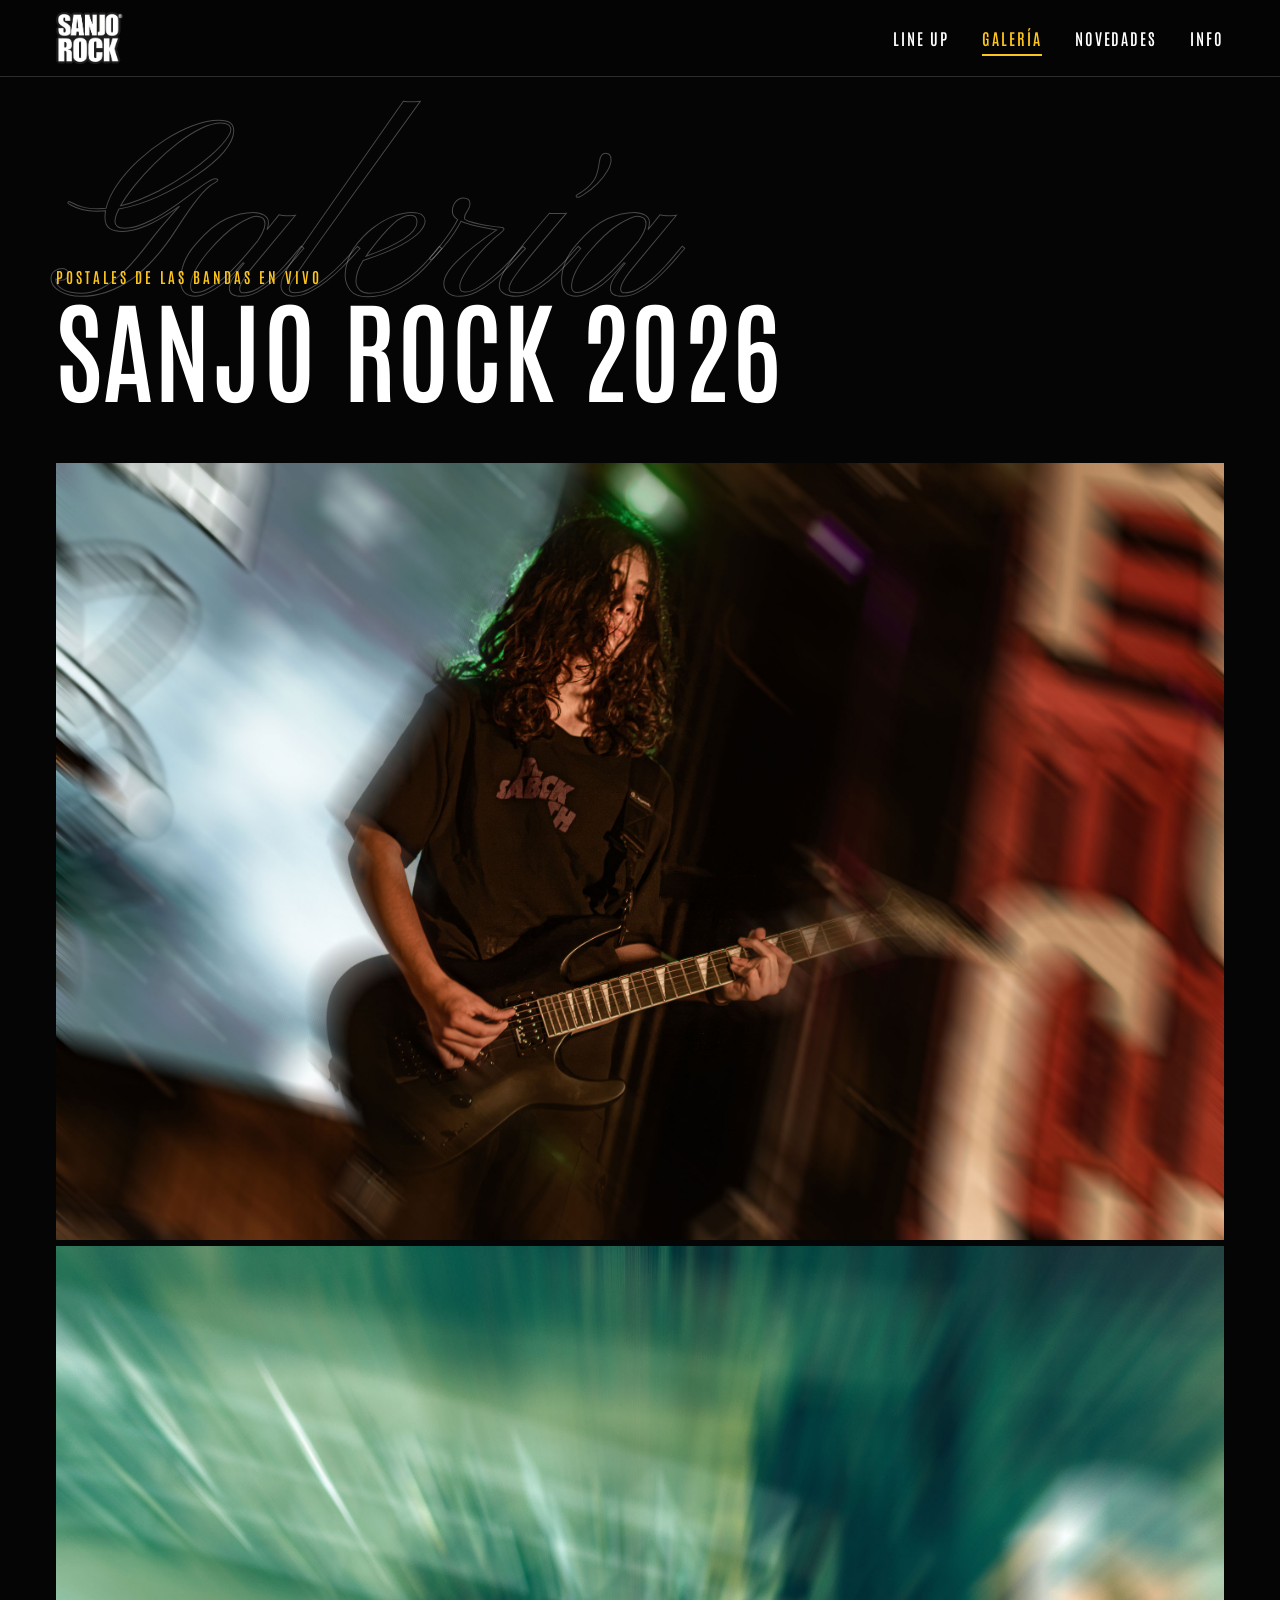
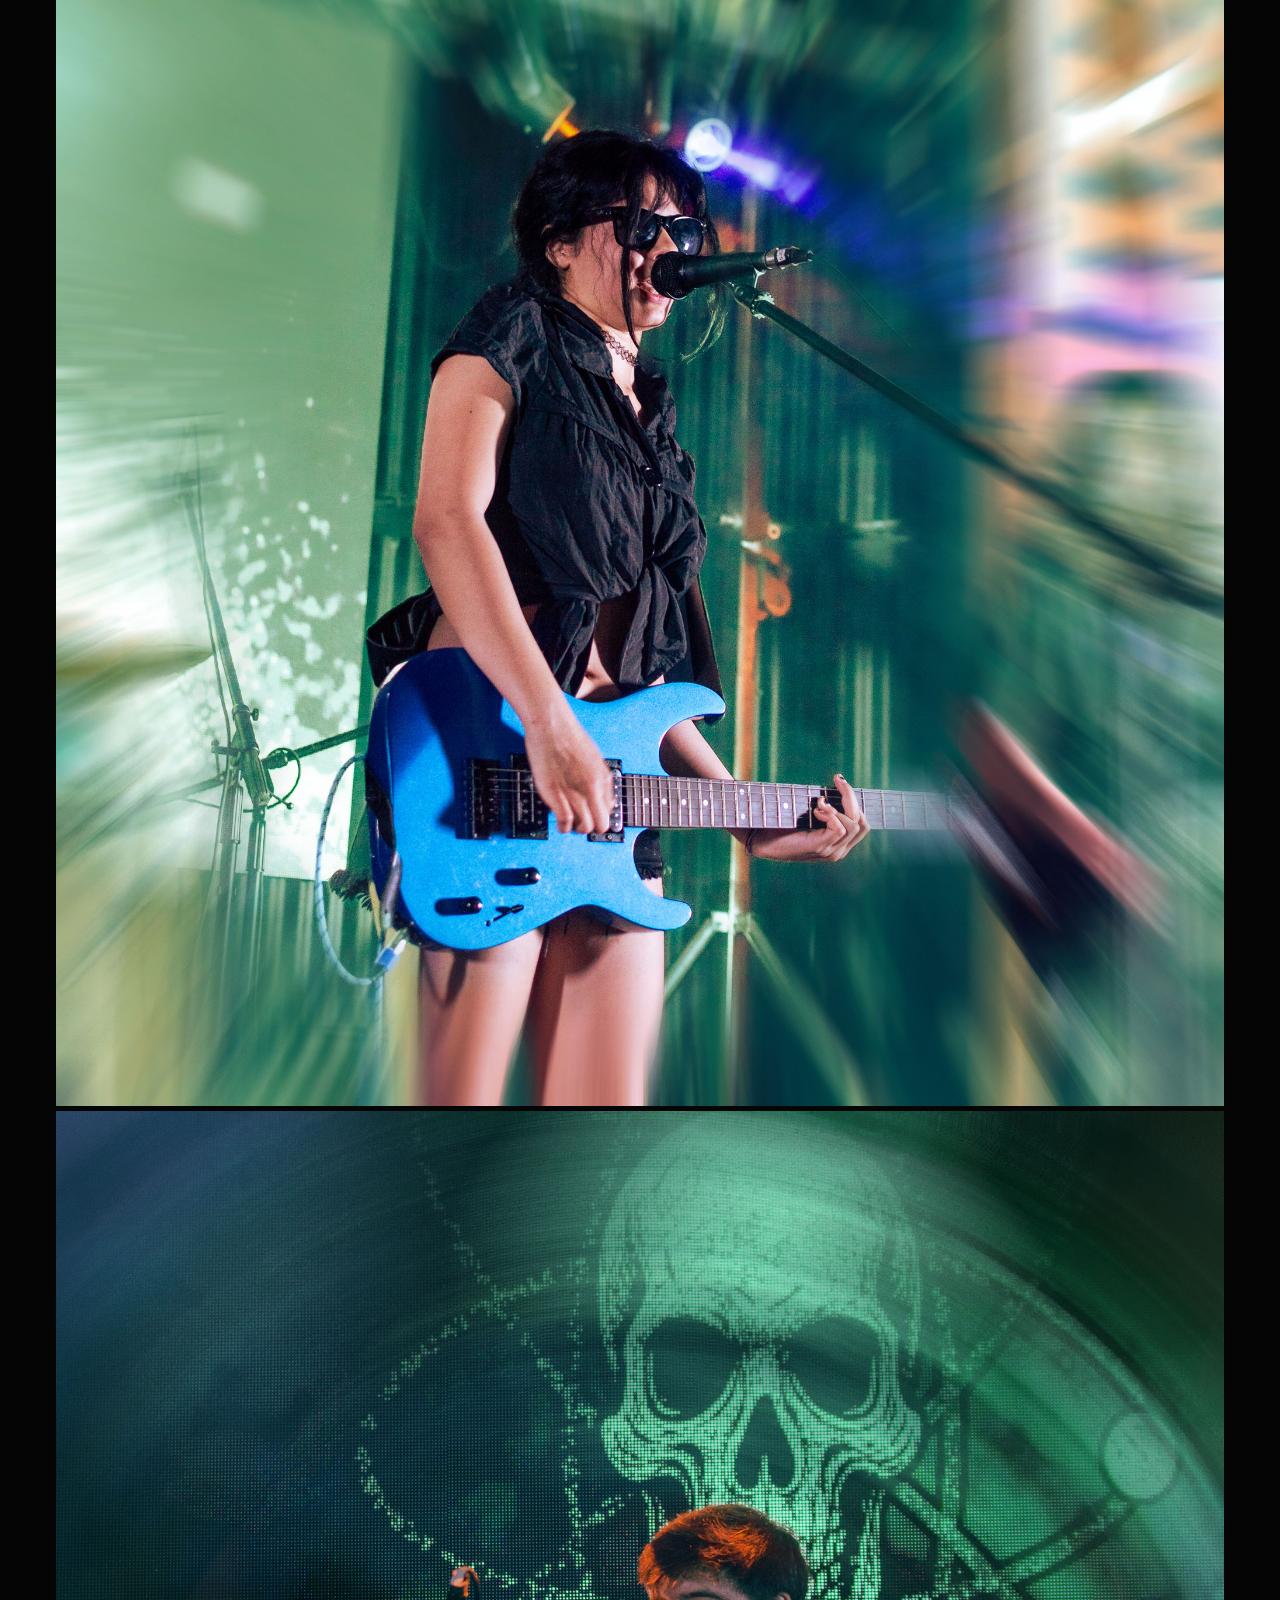
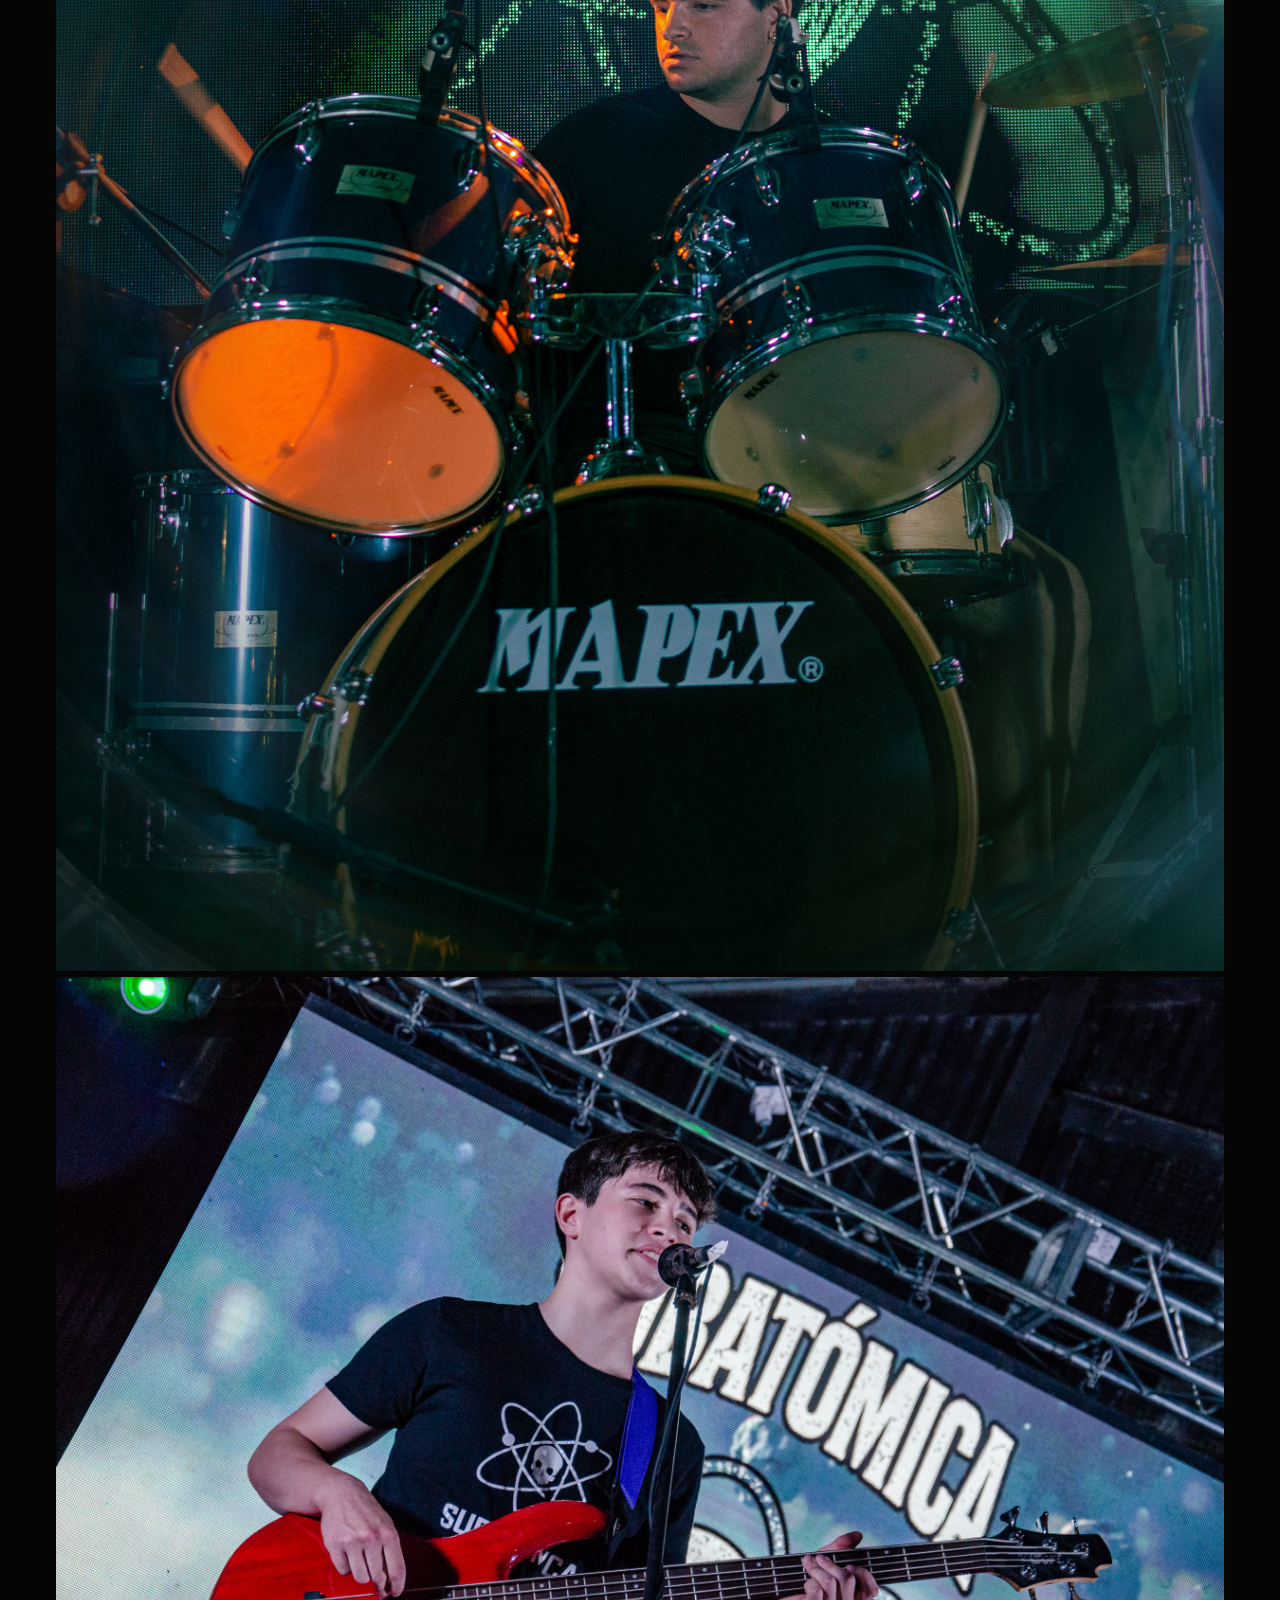
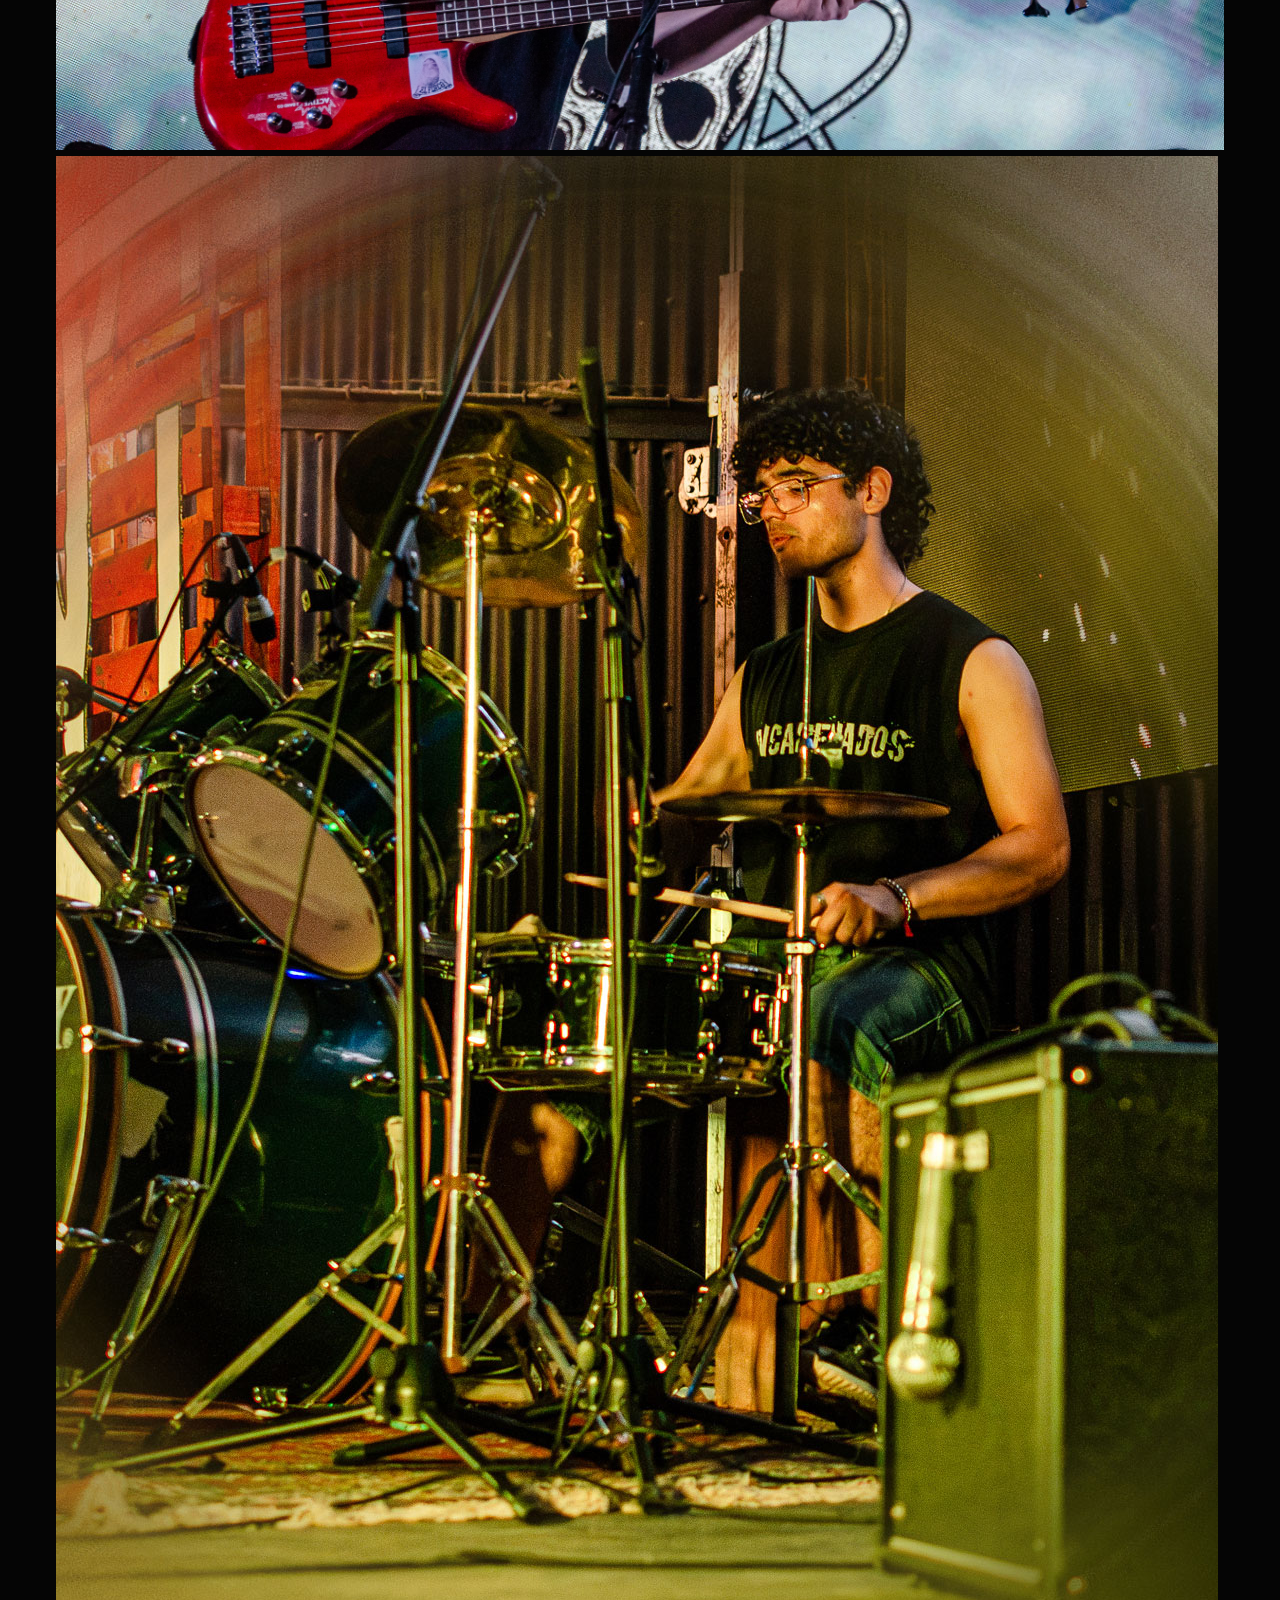
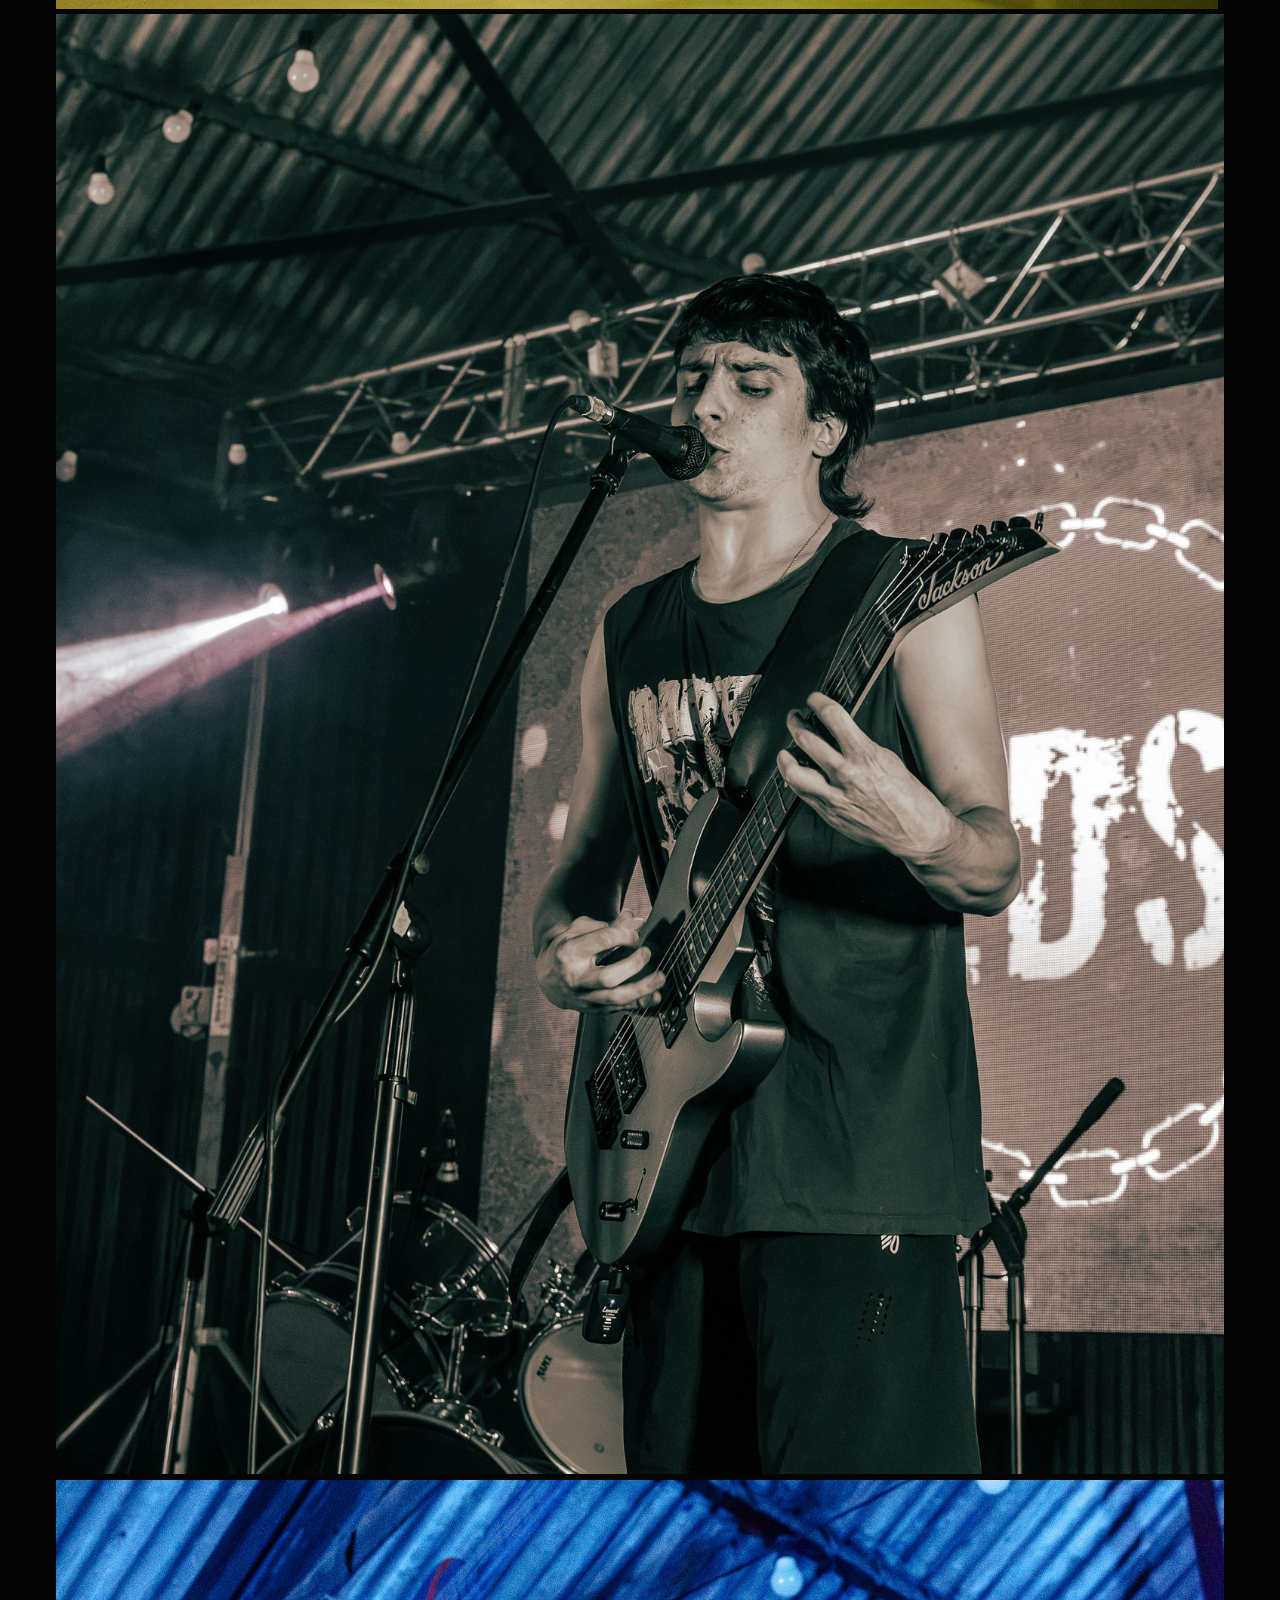
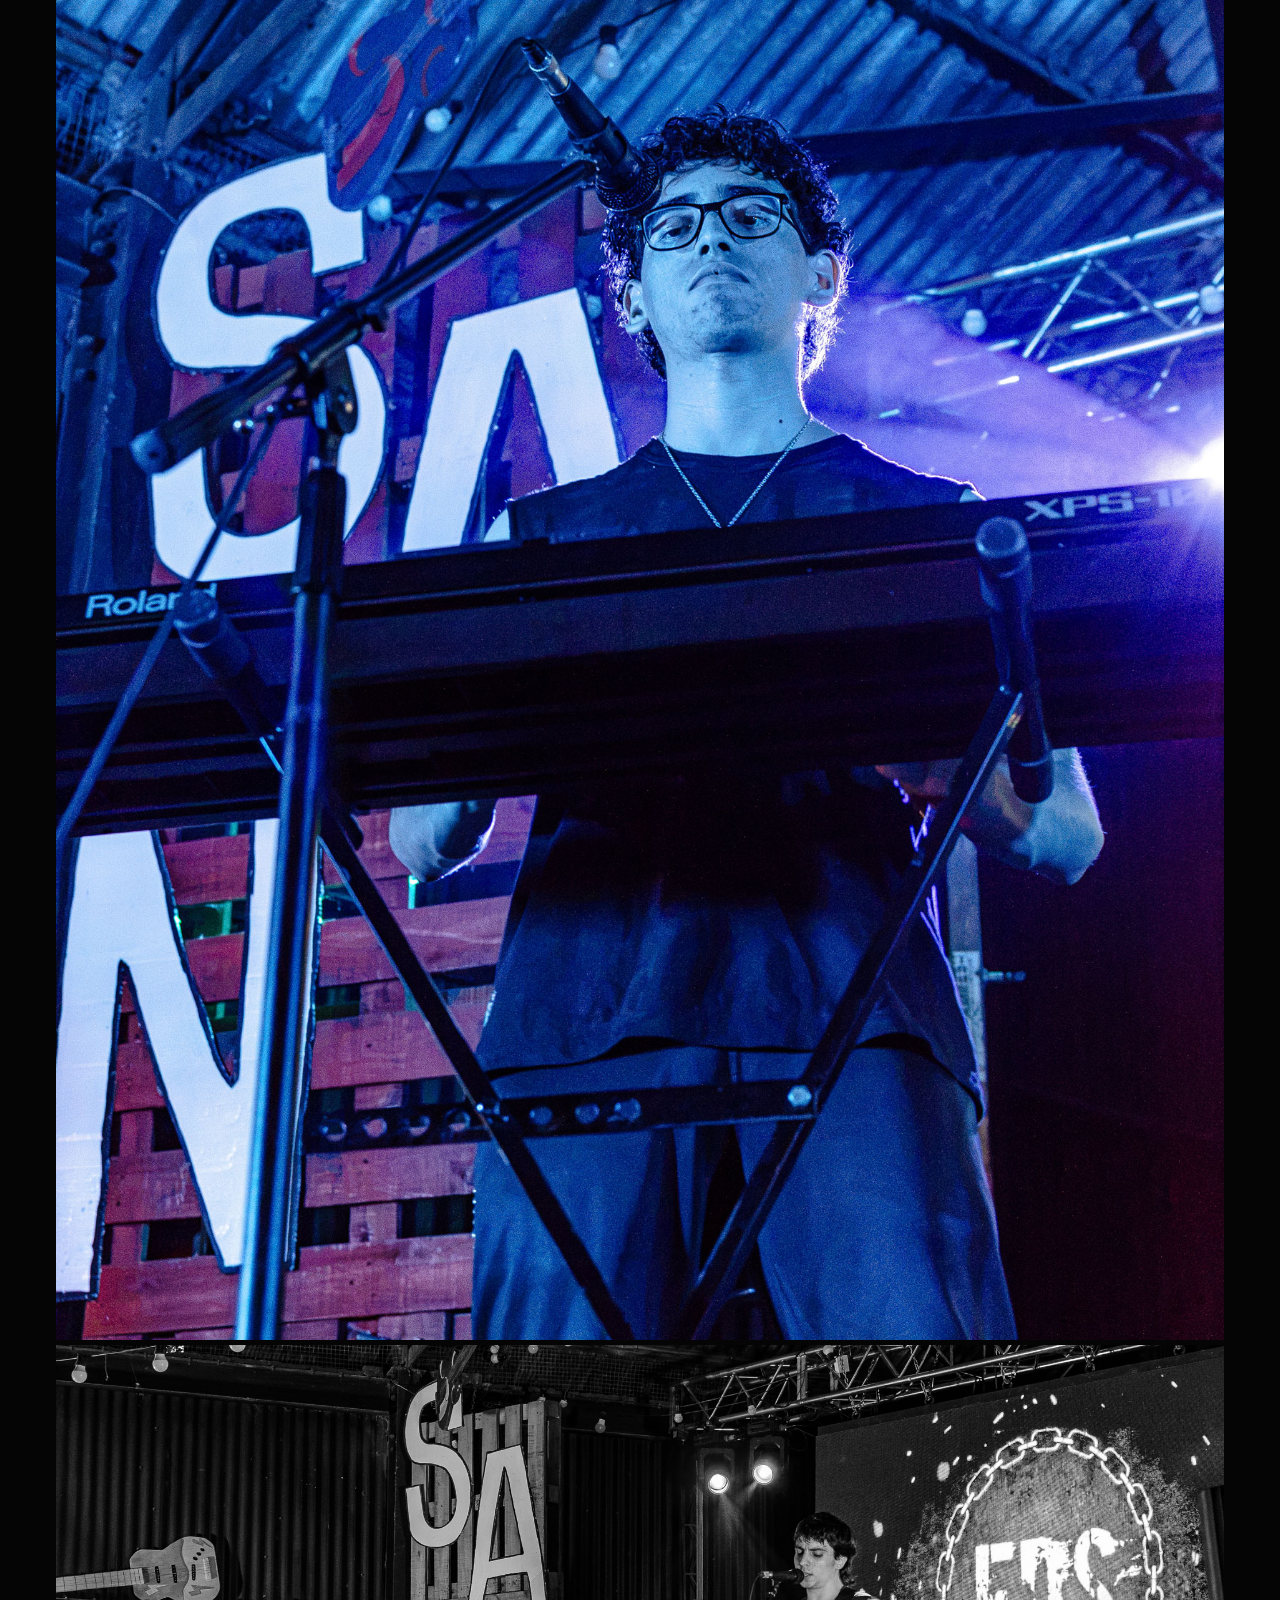
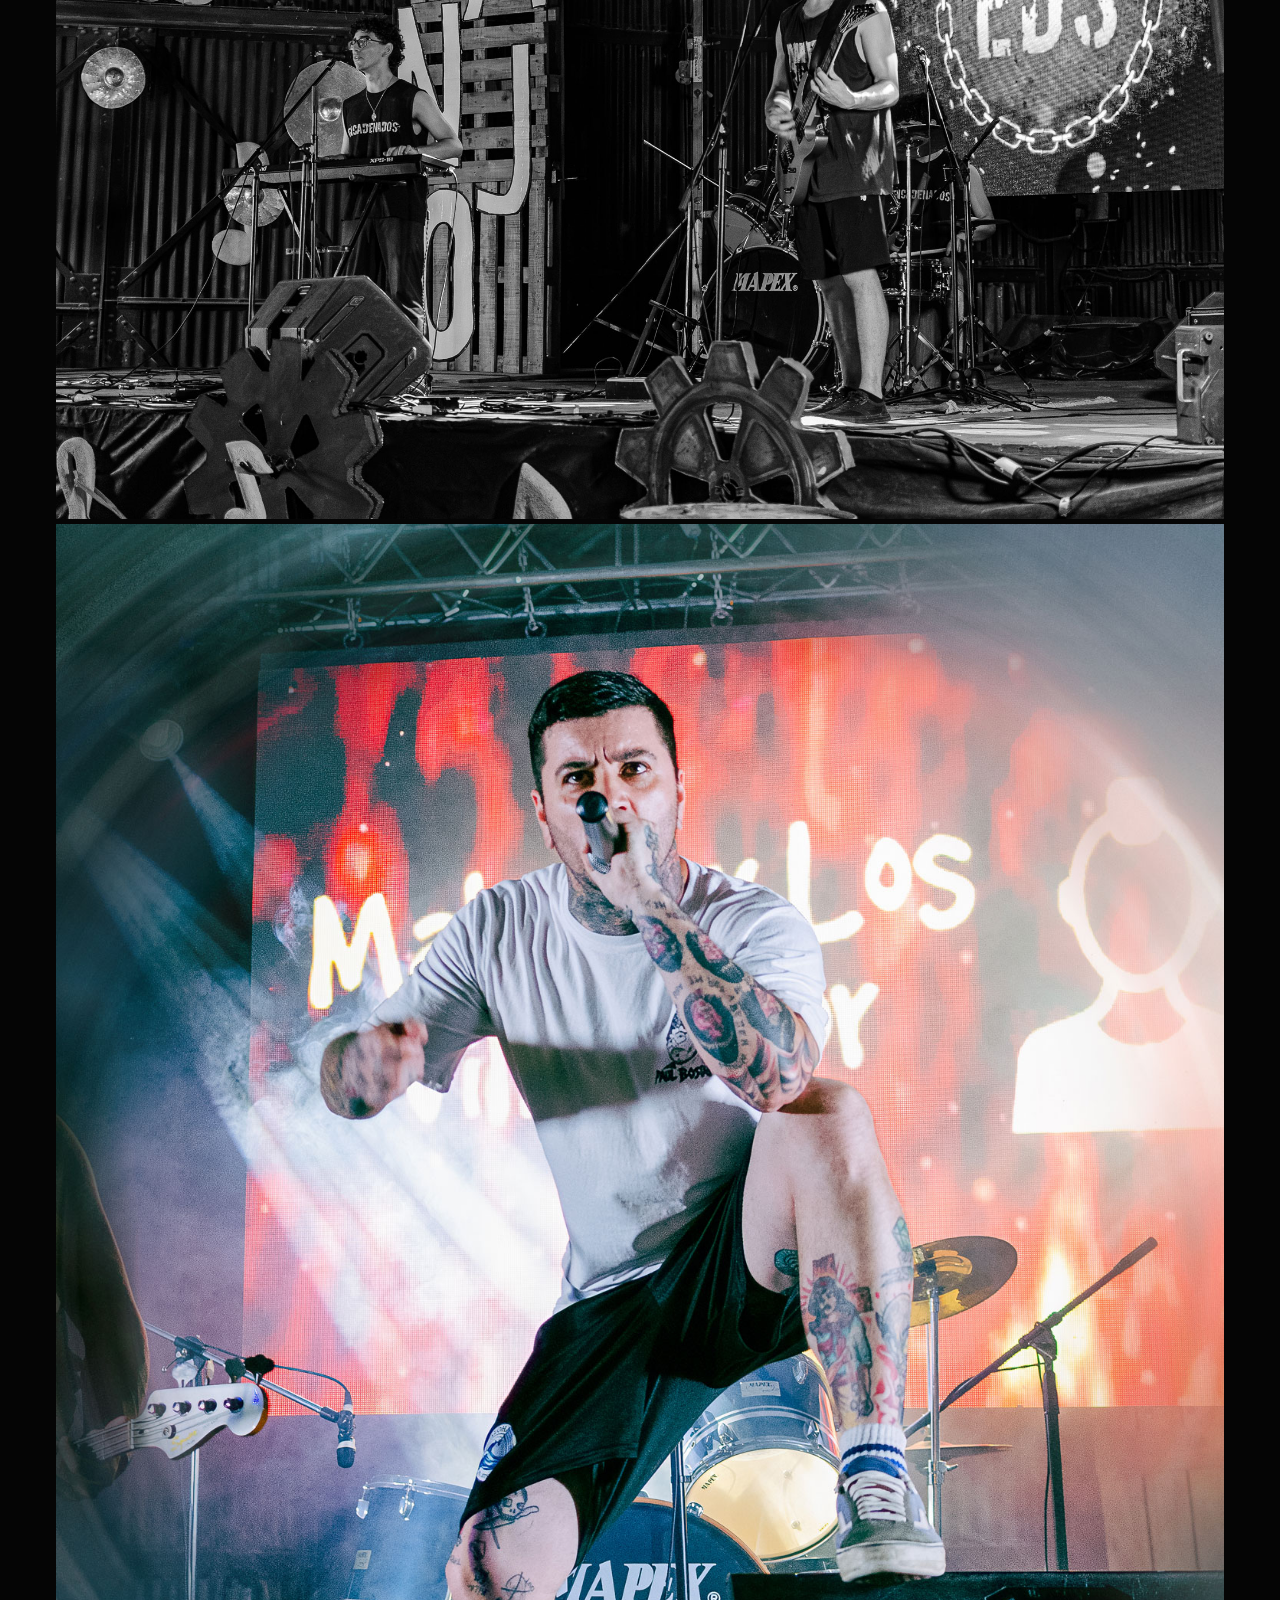
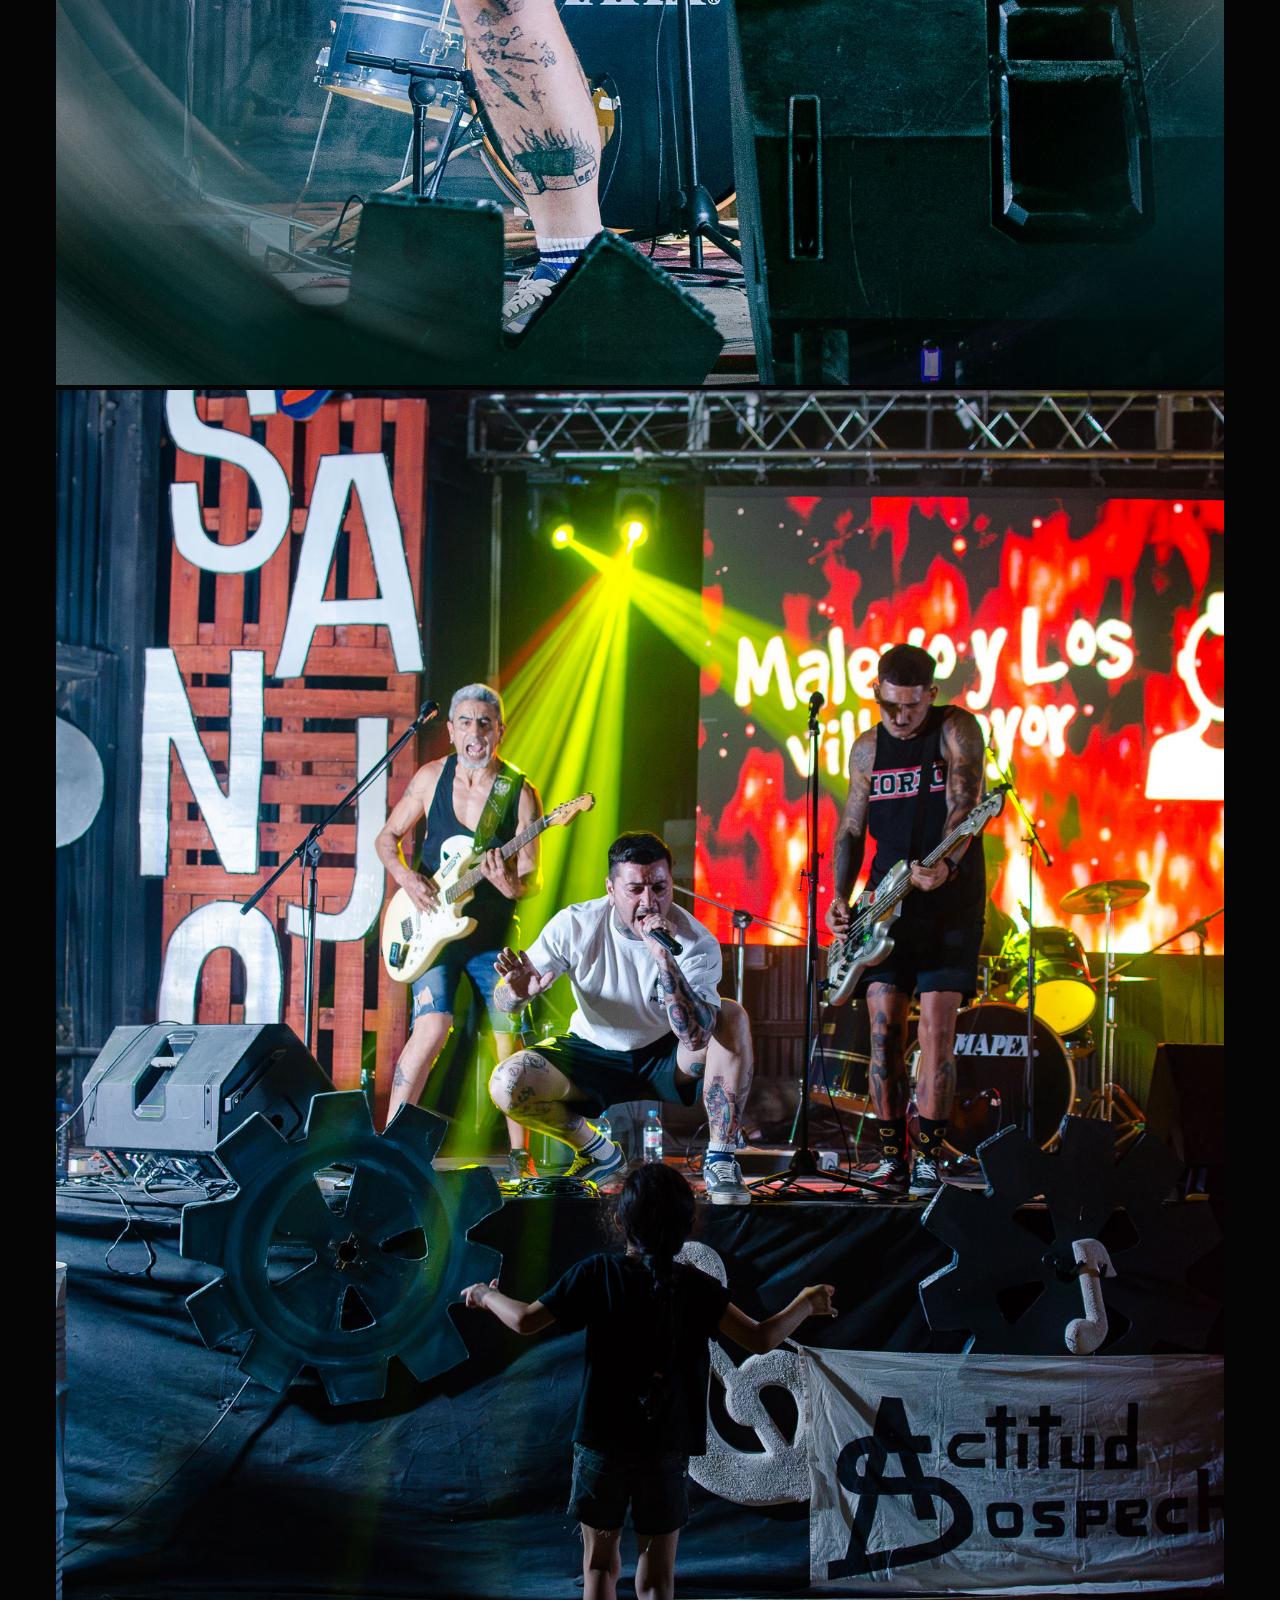
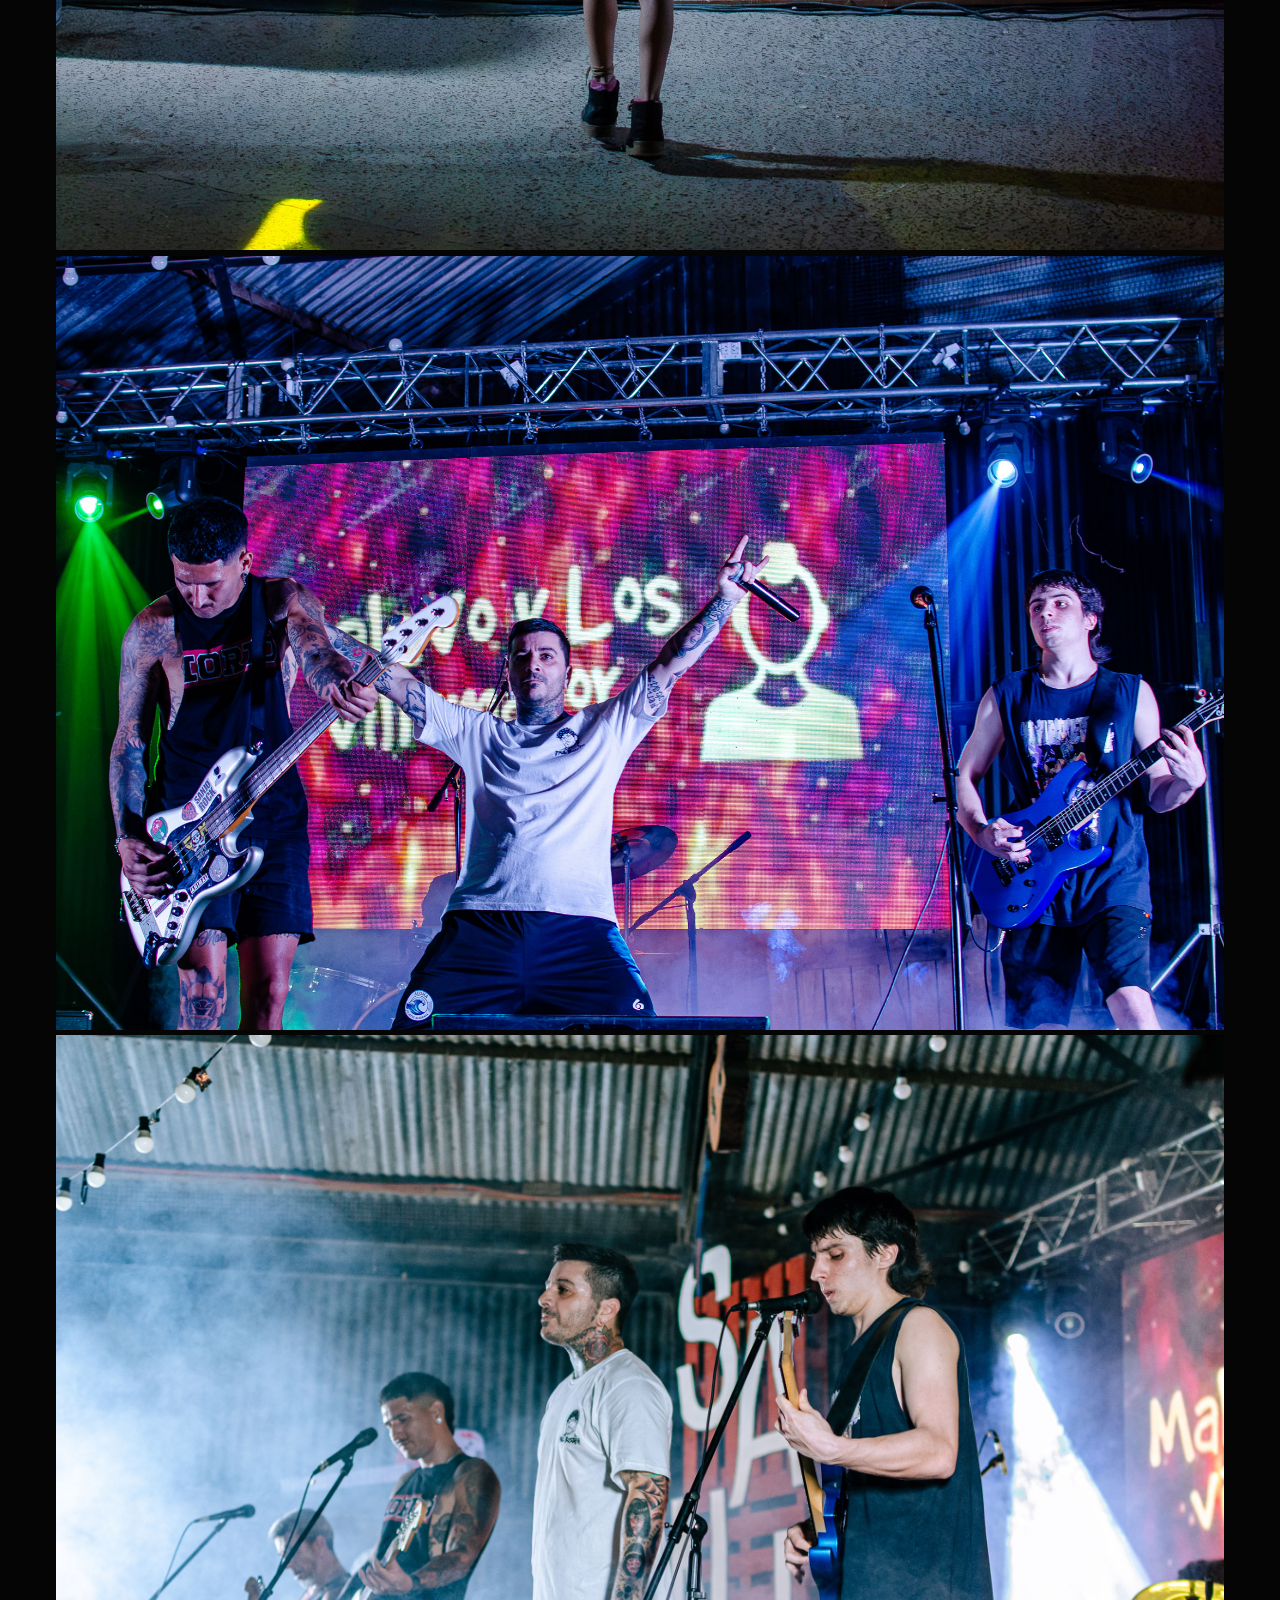
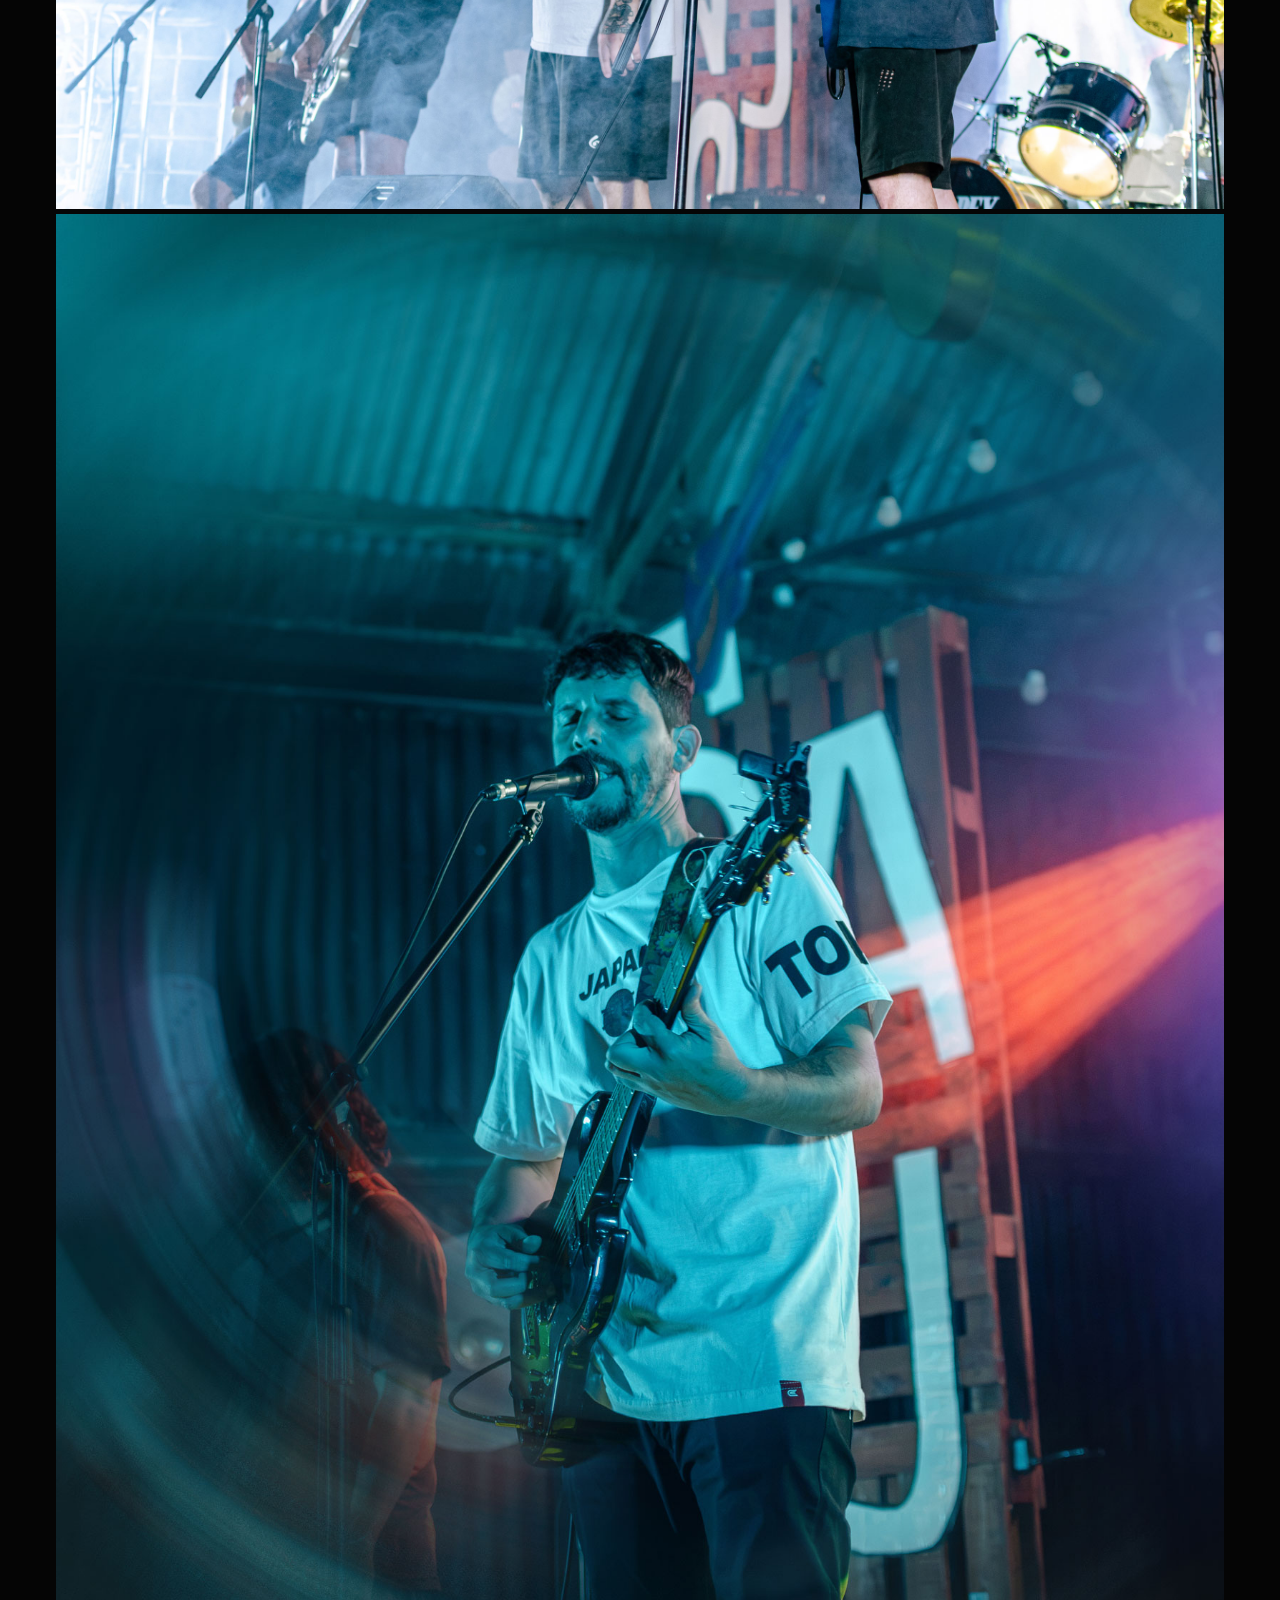
==== galeria.html @ 26d2b8a2 "Add files via upload" ====
<!doctype html>
<html lang="es-AR">
<head>
  <meta charset="utf-8">
  <meta name="viewport" content="width=device-width, initial-scale=1">
  <title>Galería — Sanjo Rock 2026</title>
  <link rel="stylesheet" href="styles.css">
</head>
<body>
  <header class="nav is-scrolled">
    <div class="nav__bar">
      <a class="nav__brand" href="index.html">
        <img src="assets/logos/sanjorock.png" alt="Sanjo Rock" width="84" height="66">
      </a>
      <nav class="nav__links">
        <a href="index.html#lineup">Line up</a>
        <a href="galeria.html" class="is-active">Galería</a>
        <a href="index.html#novedades">Novedades</a>
        <a href="index.html#info">Info</a>
      </nav>
    </div>
  </header>

  <main style="padding-top: calc(var(--nav-h) + 40px);">
    <section class="sec">
      <header class="sec-head">
        <span class="script sec-head__script" aria-hidden="true">Galería</span>
        <p class="kicker">Postales de las bandas en vivo</p>
        <h2>Sanjo Rock 2026</h2>
      </header>
      <div class="gallery" id="galleryGrid"></div>
    </section>
  </main>

  <dialog class="lightbox" id="lightbox" aria-label="Imagen ampliada">
    <img id="lightboxImg" alt="">
  </dialog>

  <script src="content.js"></script>
  <script>
    // Renderizado simple para la galería en su propia página
    const D = window.SANJO;
    if (D && D.bandGallery && D.bandGallery.items) {
      const grid = document.getElementById('galleryGrid');
      const lb = document.getElementById('lightbox');
      const lbImg = document.getElementById('lightboxImg');

      lb.addEventListener('click', () => lb.close());

      D.bandGallery.items.forEach(it => {
        const btn = document.createElement('button');
        btn.className = 'gallery__item';
        btn.type = 'button';
        const img = document.createElement('img');
        img.src = it.image;
        img.loading = 'lazy';
        btn.appendChild(img);
        
        btn.addEventListener('click', () => {
          lbImg.src = it.image;
          lb.showModal();
        });
        grid.appendChild(btn);
      });
    }
  </script>
</body>
</html>
---- styles.css ----
/* ==========================================================================
   SANJO ROCK — ESTILOS
   Identidad: negro, blanco y amarillo. Antonio Semibold + ChopinScript.
   ========================================================================== */

/* ---------- Tipografías ----------
   ChopinScript: copiá el archivo a assets/fonts/ con el nombre ChopinScript.woff2
   (o ChopinScript.otf) y se aplica solo. Mientras tanto se usa Pinyon Script. */
@font-face { font-family: 'Antonio'; font-weight: 400; font-style: normal; font-display: swap;
  src: url('assets/fonts/antonio-400.woff2') format('woff2'); }
@font-face { font-family: 'Antonio'; font-weight: 600; font-style: normal; font-display: swap;
  src: url('assets/fonts/antonio-600.woff2') format('woff2'); }
@font-face { font-family: 'ChopinScript'; font-weight: 400; font-style: normal; font-display: swap;
  src: local('ChopinScript'), local('Chopin Script'),
       url('assets/fonts/ChopinScript.woff2') format('woff2'),
       url('assets/fonts/ChopinScript.otf') format('opentype'); }
@font-face { font-family: 'Poppins'; font-weight: 400; font-style: normal; font-display: swap; src: url('assets/fonts/poppins-latin-400-normal.woff2') format('woff2'); }
@font-face { font-family: 'Poppins'; font-weight: 400; font-style: italic; font-display: swap; src: url('assets/fonts/poppins-latin-400-italic.woff2') format('woff2'); }
@font-face { font-family: 'Poppins'; font-weight: 600; font-style: normal; font-display: swap; src: url('assets/fonts/poppins-latin-600-normal.woff2') format('woff2'); }
@font-face { font-family: 'Pinyon Script'; font-weight: 400; font-style: normal; font-display: swap;
  src: url('assets/fonts/pinyon-script.woff2') format('woff2'); }

:root {
  --black: #050505;
  --ink: #0d0d0d;
  --white: #ffffff;
  --gray: #a9a9a9;
  --line: rgba(255, 255, 255, .16);
  --y: #fcc41c;

  --font-display: 'Antonio', 'Arial Narrow', Impact, sans-serif;
  --font-text: 'Poppins', 'Segoe UI', system-ui, sans-serif;
  --font-script: 'ChopinScript', 'Pinyon Script', 'Snell Roundhand', cursive;

  --ease: cubic-bezier(.2, .7, .2, 1);
  --gutter: clamp(20px, 5vw, 56px);
  --max: 1200px;
  --nav-h: 76px;
}

*, *::before, *::after { box-sizing: border-box; }
html { overflow-x: clip; scroll-behavior: smooth; scroll-padding-top: calc(var(--nav-h) + 8px); -webkit-text-size-adjust: 100%; }
body {
  margin: 0; min-height: 100vh; overflow-x: hidden;
  background: var(--black); color: var(--white);
  font-family: var(--font-display); font-weight: 400; font-size: 19px; line-height: 1.5;
  letter-spacing: .01em; -webkit-font-smoothing: antialiased;
}
main { overflow-x: clip; }
img { max-width: 100%; height: auto; display: block; }
a { color: inherit; text-decoration: none; }
button { font: inherit; color: inherit; background: none; border: 0; padding: 0; cursor: pointer; }
ul { list-style: none; margin: 0; padding: 0; }
h1, h2, h3, p { margin: 0; }
[hidden] { display: none !important; }
:focus-visible { outline: 2px solid var(--y); outline-offset: 4px; }
::selection { background: var(--y); color: #000; }

.visually-hidden { position: absolute; width: 1px; height: 1px; overflow: hidden; clip: rect(0 0 0 0); white-space: nowrap; }
.skip { position: fixed; left: 12px; top: -60px; z-index: 100; background: var(--y); color: #000; padding: 10px 16px; font-weight: 600; transition: top .2s; }
.skip:focus { top: 12px; }

/* ---------- Texto script (contorno, como en los flyers) ---------- */
.script {
  font-family: var(--font-script); font-weight: 400; line-height: 1; white-space: nowrap;
  color: transparent; -webkit-text-stroke: 1px rgba(255, 255, 255, .6);
  pointer-events: none; user-select: none;
}

/* ---------- Fondo glitch ---------- */
#bg { position: fixed; inset: 0; width: 100%; height: 100%; z-index: -3; image-rendering: pixelated; opacity: .62; }
.bg-veil {
  position: fixed; inset: 0; z-index: -2; pointer-events: none;
  background:
    repeating-linear-gradient(0deg, rgba(0,0,0,.22) 0 1px, transparent 1px 3px),
    radial-gradient(ellipse at 50% 18%, rgba(0,0,0,0) 0%, rgba(0,0,0,.55) 62%, rgba(0,0,0,.9) 100%),
    linear-gradient(180deg, rgba(0,0,0,0) 55%, rgba(0,0,0,.85) 100%);
}

/* ---------- Revelado al hacer scroll ---------- */
/* Se usa la propiedad "translate" para no pisar los transform de hover/tilt de cada componente */
.js [data-reveal] {
  opacity: 0; translate: 0 30px;
  transition: opacity .9s var(--ease) var(--d, 0s), translate .9s var(--ease) var(--d, 0s);
}
.js [data-reveal].is-in { opacity: 1; translate: 0 0; }

/* ---------- Botones ---------- */
.btn {
  display: inline-flex; align-items: center; justify-content: center; gap: .5em;
  font-weight: 600; text-transform: uppercase; letter-spacing: .1em; font-size: 17px; line-height: 1;
  padding: 16px 28px; border: 1px solid var(--white); color: var(--white); background: rgba(0,0,0,.35);
  transition: transform .25s var(--ease), background .25s, color .25s, box-shadow .25s;
}
.btn:hover { background: var(--white); color: #000; transform: translate(-3px, -3px); box-shadow: 3px 3px 0 var(--y); }
.btn--primary { background: var(--y); border-color: var(--y); color: #000; }
.btn--primary:hover { background: var(--white); border-color: var(--white); }

/* ==========================================================================
   NAV
   ========================================================================== */
.nav { position: fixed; inset: 0 0 auto 0; z-index: 50; transition: transform .4s var(--ease), background .3s, backdrop-filter .3s; }
.nav.is-scrolled { background: rgba(5, 5, 5, .72); backdrop-filter: blur(10px); -webkit-backdrop-filter: blur(10px); border-bottom: 1px solid var(--line); }
.nav.is-hidden { transform: translateY(-110%); }
.nav__bar { max-width: calc(var(--max) + var(--gutter) * 2); margin: 0 auto; padding: 0 var(--gutter); height: var(--nav-h); display: flex; align-items: center; justify-content: space-between; }
.nav__brand { position: relative; z-index: 60; }
.nav__brand img { height: 52px; width: auto; transition: transform .3s var(--ease); }
.nav__brand:hover img { transform: scale(1.06) rotate(-2deg); }
.nav__links { display: flex; align-items: center; gap: clamp(18px, 2.6vw, 38px); }
.nav__links a { font-weight: 600; text-transform: uppercase; letter-spacing: .12em; font-size: 16px; position: relative; padding: 6px 0; }
.nav__links a:not(.nav__cta)::after { content: ''; position: absolute; left: 0; right: 0; bottom: 0; height: 2px; background: var(--y); transform: scaleX(0); transform-origin: left; transition: transform .35s var(--ease); }
.nav__links a:hover::after, .nav__links a.is-active::after { transform: scaleX(1); }
.nav__links a.is-active { color: var(--y); }
.nav__links a.nav__cta.is-active, .nav__links a.nav__cta:focus, .nav__links a.nav__cta:active { color: #000; }
.nav__cta { background: var(--y); color: #000; padding: 10px 18px !important; transition: transform .25s var(--ease), box-shadow .25s; }
.nav__cta:hover { transform: translate(-2px, -2px); box-shadow: 2px 2px 0 var(--white); }
.nav__toggle { display: none; width: 44px; height: 44px; position: relative; z-index: 60; }
.nav__toggle span { position: absolute; left: 9px; right: 9px; height: 2px; background: var(--white); transition: transform .35s var(--ease), top .35s var(--ease); }
.nav__toggle span:first-child { top: 16px; }
.nav__toggle span:last-child { top: 26px; }
.nav.is-open .nav__toggle span:first-child { top: 21px; transform: rotate(45deg); }
.nav.is-open .nav__toggle span:last-child { top: 21px; transform: rotate(-45deg); }

@media (max-width: 860px) {
  .nav__toggle { display: block; }
  .nav__links {
    position: fixed; inset: 0; z-index: 55; flex-direction: column; justify-content: center; gap: 22px;
    background: rgba(5, 5, 5, .96); opacity: 0; visibility: hidden; transform: scale(1.04);
    transition: opacity .35s var(--ease), transform .35s var(--ease), visibility 0s .35s;
  }
  .nav.is-open .nav__links { opacity: 1; visibility: visible; transform: none; transition-delay: 0s; }
  .nav__links a { font-size: clamp(34px, 9vw, 52px); letter-spacing: .08em; }
  .nav__cta { padding: 12px 24px !important; }
  /* backdrop-filter y transform convierten al nav en el "contenedor" de sus hijos fijos: el menú quedaba recortado al alto de la barra */
  .nav.is-scrolled { -webkit-backdrop-filter: none; backdrop-filter: none; background: rgba(5, 5, 5, .92); }
  .nav.is-open { transform: none; background: transparent; border-bottom-color: transparent; }
  .nav__links { height: 100vh; height: 100dvh; overflow-y: auto; padding: 90px 20px 40px; }
}

/* ==========================================================================
   HERO
   ========================================================================== */
.hero { position: relative; min-height: 100svh; display: grid; place-items: center; padding: calc(var(--nav-h) + 6px) var(--gutter) 78px; overflow: hidden; }
.hero__script {
  position: absolute; left: 50%; top: 20%; z-index: 0;
  font-size: clamp(130px, 30vw, 430px); opacity: 0;
  transform: translate3d(calc(-50% + var(--tx, 0px)), var(--ty, 0px), 0) rotate(-8deg);
  animation: scriptIn 1.6s var(--ease) .3s forwards;
}
@keyframes scriptIn { from { opacity: 0; letter-spacing: .12em; } to { opacity: .9; letter-spacing: 0; } }

.hero__inner { position: relative; z-index: 1; display: flex; flex-direction: column; align-items: center; text-align: center; gap: clamp(10px, 2.2svh, 24px); width: 100%; }
.hero__when { display: flex; flex-direction: column; color: var(--y); font-weight: 600; text-transform: uppercase; font-size: clamp(24px, min(5.2vw, 4.6svh), 46px); line-height: 1.02; letter-spacing: .02em; }

.hero__logo {
  position: relative; width: min(84vw, 600px, 44svh); margin: 0 auto; container-type: inline-size;
  transform: translate3d(var(--tx, 0px), var(--ty, 0px), 0);
}
.hero__logo img { width: 100%; animation: logoIn 1.1s var(--ease) .1s backwards; }
@keyframes logoIn { from { opacity: 0; transform: scale(1.22) translateX(-14px); filter: blur(10px); } to { opacity: 1; transform: none; filter: blur(0); } }
@keyframes glitch {
  0%, 92%, 100% { transform: none; filter: none; }
  93% { transform: translateX(-5px) skewX(-3deg); filter: drop-shadow(5px 0 0 rgba(252,196,28,.85)) drop-shadow(-5px 0 0 rgba(255,255,255,.35)); }
  95% { transform: translateX(6px) skewX(2deg); filter: drop-shadow(-5px 0 0 rgba(252,196,28,.85)); }
  97% { transform: translateX(-2px); filter: drop-shadow(3px 0 0 rgba(255,255,255,.5)); }
}
.hero__logo img.hero__year {
  position: absolute; left: 24%; top: 32%; z-index: 2; width: 52%; height: auto; max-width: none;
  transform: rotate(-3deg); transform-origin: left center; filter: drop-shadow(0 6px 18px rgba(0, 0, 0, .55));
  animation: slam .7s cubic-bezier(.2, 1.4, .3, 1) .95s both;
}
@keyframes slam { from { opacity: 0; transform: rotate(-22deg) scale(2.8); } to { opacity: 1; transform: rotate(-3deg) scale(1); } }

.hero__doors { display: inline-flex; flex-wrap: wrap; justify-content: center; align-items: center; gap: 6px 14px; padding: 9px 18px; border: 1px solid var(--y); background: rgba(0, 0, 0, .55); text-transform: uppercase; letter-spacing: .1em; font-weight: 600; font-size: clamp(15px, 2.6vw, 20px); line-height: 1.1; }
.hero__doors b { color: var(--y); font-weight: 600; }
.hero__doors i { width: 6px; height: 6px; background: var(--y); transform: rotate(45deg); }

.hero__tag { font-weight: 600; text-transform: uppercase; font-size: clamp(20px, 3.4vw, 32px); letter-spacing: .04em; line-height: 1.1; }

.count { display: flex; gap: clamp(10px, 2.4vw, 26px); margin-top: 4px; }
.count__cell { display: flex; flex-direction: column; align-items: center; min-width: clamp(64px, 14vw, 104px); padding: 10px 6px 8px; border-top: 1px solid var(--line); border-bottom: 1px solid var(--line); background: rgba(0, 0, 0, .4); }
.count__cell b { font-weight: 600; font-size: clamp(38px, min(9vw, 8svh), 78px); line-height: 1; font-variant-numeric: tabular-nums; }
.count__cell b.tick { animation: tick .45s var(--ease); }
@keyframes tick { from { transform: translateY(-28%); opacity: 0; color: var(--y); } to { transform: none; opacity: 1; } }
.count__cell small { text-transform: uppercase; letter-spacing: .22em; font-size: 12px; color: var(--y); margin-top: 4px; }
.count__done { display: flex; flex-direction: column; align-items: center; gap: 4px; text-transform: uppercase; letter-spacing: .12em; font-weight: 600; font-size: 18px; }
.count__done .script { font-size: clamp(70px, 14vw, 130px); text-transform: none; letter-spacing: 0; }

.hero__cta { display: flex; flex-wrap: wrap; justify-content: center; gap: 14px; }
.hero__sponsors { display: flex; align-items: center; justify-content: center; gap: clamp(28px, 7vw, 72px); opacity: .9; }
.hero__sponsors img { height: clamp(36px, 5.2svh, 52px); width: auto; }

.hero__cue { position: absolute; left: 50%; bottom: 14px; width: 26px; height: 44px; margin-left: -13px; border: 1px solid var(--white); border-radius: 14px; opacity: .7; }
.hero__cue span { position: absolute; left: 50%; top: 8px; width: 3px; height: 8px; margin-left: -1.5px; background: var(--y); border-radius: 2px; animation: cue 1.8s var(--ease) infinite; }
@keyframes cue { 0% { transform: translateY(0); opacity: 1; } 80%, 100% { transform: translateY(16px); opacity: 0; } }

/* ---------- Marquee ---------- */
.marquee { position: relative; z-index: 2; background: var(--y); color: #000; overflow: hidden; transform: rotate(-1.4deg) scale(1.03); margin: -6px 0 6px; padding: 12px 0; box-shadow: 0 10px 40px rgba(0, 0, 0, .6); }
.marquee__track { display: flex; width: max-content; animation: marquee 46s linear infinite; }
.marquee:hover .marquee__track { animation-play-state: paused; }
.marquee__item { display: inline-flex; align-items: center; gap: 28px; padding-right: 28px; font-weight: 600; text-transform: uppercase; letter-spacing: .14em; font-size: 20px; white-space: nowrap; }
.marquee__item i { width: 9px; height: 9px; background: #000; transform: rotate(45deg); display: block; }
@keyframes marquee { to { transform: translateX(-50%); } }

/* ==========================================================================
   SECCIONES
   ========================================================================== */
.sec { position: relative; max-width: calc(var(--max) + var(--gutter) * 2); margin: 0 auto; padding: clamp(80px, 12vw, 150px) var(--gutter) 0; }
.sec-head { position: relative; margin-bottom: clamp(36px, 6vw, 64px); }
.sec-head__script {
  position: absolute; left: -.02em; top: -.62em; z-index: -1;
  font-size: clamp(100px, 20vw, 250px); opacity: .85; -webkit-text-stroke-color: rgba(255, 255, 255, .32);
  transform: translate3d(0, var(--ty, 0px), 0);
}
.kicker { color: var(--y); text-transform: uppercase; letter-spacing: .2em; font-weight: 600; font-size: 15px; margin-bottom: 6px; max-width: 46ch; line-height: 1.4; }
.sec h2 { font-weight: 600; text-transform: uppercase; font-size: clamp(54px, 10vw, 112px); line-height: .95; letter-spacing: .01em; }

/* ---------- Line up ---------- */
.lineup { display: grid; grid-template-columns: repeat(3, 1fr); gap: 0; border-left: 1px solid var(--line); }
.band {
  position: relative; display: flex; flex-direction: column; align-items: center; justify-content: center; gap: 18px;
  min-height: 190px; padding: 34px 22px 26px; border-right: 1px solid var(--line); border-top: 1px solid var(--line); background: rgba(0, 0, 0, .34);
  transition: background .35s, transform .35s var(--ease); transform-style: preserve-3d;
  transform: perspective(900px) rotateX(var(--rx, 0deg)) rotateY(var(--ry, 0deg));
}
.lineup .band:nth-last-child(-n+1) { border-bottom: 1px solid var(--line); }
.band::before { content: ''; position: absolute; left: 0; top: -1px; height: 2px; width: 100%; background: var(--y); transform: scaleX(0); transform-origin: left; transition: transform .5s var(--ease); }
.band:hover { background: rgba(252, 196, 28, .08); }
.band:hover::before { transform: scaleX(1); }
.band img { max-height: 70px; max-width: 78%; width: auto; transition: transform .45s var(--ease), filter .45s; filter: drop-shadow(0 4px 18px rgba(0, 0, 0, .6)); }
.band:hover img { transform: scale(1.1); }
.band__name { text-transform: uppercase; letter-spacing: .2em; font-weight: 600; font-size: 14px; color: var(--gray); transition: color .3s; text-align: center; }
.band:hover .band__name { color: var(--y); }
.band__time { font-weight: 600; font-size: 22px; color: var(--y); letter-spacing: .08em; }
.band--featured { grid-column: 1 / -1; min-height: 260px; flex-direction: row; gap: clamp(20px, 5vw, 56px); border-bottom: 1px solid var(--line); }
.band--featured img { max-height: 170px; max-width: none; width: clamp(120px, 20vw, 170px); height: auto; }
.band--featured .band__txt { display: flex; flex-direction: column; gap: 6px; align-items: flex-start; }
.band--featured .band__name { color: var(--white); font-size: clamp(34px, 6vw, 64px); letter-spacing: .06em; text-align: left; }
.band--featured .band__note { font-family: var(--font-script); font-size: clamp(34px, 5vw, 56px); color: transparent; -webkit-text-stroke: 1px var(--y); line-height: 1; }
@media (max-width: 760px) {
  .lineup { grid-template-columns: repeat(2, 1fr); }
  .lineup .band:nth-last-child(2) { border-bottom: 0; }
  .band--featured { flex-direction: column; text-align: center; }
  .band--featured .band__txt { align-items: center; }
  .band--featured .band__name { text-align: center; }
}

/* ---------- Info ---------- */
.info { display: grid; grid-template-columns: 1fr 1fr 1.45fr; gap: 16px; }
@media (max-width: 900px) { .info { grid-template-columns: 1fr 1fr; } .info .tile:nth-child(3) { grid-column: 1 / -1; } }
@media (max-width: 560px) { .info { grid-template-columns: 1fr; } }
.tile { position: relative; display: flex; flex-direction: column; gap: 6px; padding: 28px 26px 26px; border: 1px solid var(--line); background: rgba(0, 0, 0, .42); overflow: hidden; transition: border-color .3s, transform .4s var(--ease); }
.tile:hover { border-color: var(--y); transform: translateY(-4px); }
.tile__label { color: var(--y); text-transform: uppercase; letter-spacing: .22em; font-size: 13px; font-weight: 600; }
.tile__value { font-weight: 600; text-transform: uppercase; font-size: clamp(38px, 4.8vw, 60px); line-height: .98; overflow-wrap: anywhere; }
.tile__sub { color: var(--gray); font-size: 17px; }
.tile .btn { align-self: flex-start; margin-top: 12px; padding: 12px 20px; font-size: 15px; }
.entry { grid-column: 1 / -1; display: flex; flex-direction: row; flex-wrap: wrap; align-items: center; justify-content: space-between; gap: 10px 32px; padding: 26px 30px; background: var(--y); color: #000; }
.entry__big { font-weight: 600; text-transform: uppercase; font-size: clamp(30px, 5vw, 54px); line-height: 1; }
.entry__small { font-weight: 600; text-transform: uppercase; letter-spacing: .06em; max-width: 44ch; text-align: left; font-size: 17px; line-height: 1.25; }

/* ---------- Novedades ---------- */
.filters { display: flex; flex-wrap: wrap; gap: 10px; margin-bottom: 30px; }
.chip-btn { text-transform: uppercase; letter-spacing: .14em; font-weight: 600; font-size: 15px; padding: 11px 20px; border: 1px solid var(--line); background: rgba(0, 0, 0, .4); transition: background .25s, color .25s, border-color .25s, transform .25s var(--ease); }
.chip-btn:hover { border-color: var(--white); transform: translateY(-2px); }
.chip-btn[aria-pressed="true"] { background: var(--y); border-color: var(--y); color: #000; }
.posts { display: grid; grid-template-columns: repeat(auto-fill, minmax(min(100%, 290px), 1fr)); gap: 18px; }
.post { display: flex; flex-direction: column; text-align: left; border: 1px solid var(--line); background: rgba(0, 0, 0, .5); transition: border-color .3s, transform .4s var(--ease), background .3s; animation: cardIn .6s var(--ease) backwards; animation-delay: calc(var(--i, 0) * 70ms); }
@keyframes cardIn { from { opacity: 0; transform: translateY(26px) scale(.97); } to { opacity: 1; transform: none; } }
.post:hover { border-color: var(--y); transform: translateY(-6px); background: rgba(12, 12, 12, .8); }
.post__cover { position: relative; aspect-ratio: 16 / 10; display: grid; place-items: center; overflow: hidden; background: repeating-linear-gradient(90deg, #121212 0 3px, #0a0a0a 3px 7px), #0a0a0a; border-bottom: 1px solid var(--line); }
.post__cover .script { font-size: clamp(64px, 9vw, 96px); transition: transform .6s var(--ease); }
.post__cover img { max-height: 62%; max-width: 62%; width: auto; transition: transform .6s var(--ease); }
.post:hover .post__cover .script, .post:hover .post__cover img { transform: scale(1.1) rotate(-2deg); }
.post__body { display: flex; flex-direction: column; gap: 10px; padding: 22px 22px 24px; flex: 1; }
.chip { align-self: flex-start; background: var(--y); color: #000; text-transform: uppercase; letter-spacing: .16em; font-weight: 600; font-size: 12px; padding: 4px 10px 3px; }
.post__title { font-weight: 600; text-transform: uppercase; font-size: 30px; line-height: 1.02; letter-spacing: .01em; }
.post__excerpt { color: #cfcfcf; font-size: 18px; line-height: 1.35; }
.post__meta { margin-top: auto; padding-top: 8px; display: flex; justify-content: space-between; align-items: center; color: var(--gray); text-transform: uppercase; letter-spacing: .14em; font-size: 13px; font-weight: 600; }
.post__more { color: var(--white); transition: color .25s, transform .25s var(--ease); }
.post:hover .post__more { color: var(--y); transform: translateX(4px); }
.posts__empty { grid-column: 1 / -1; color: var(--gray); text-transform: uppercase; letter-spacing: .14em; padding: 30px 0; }

/* ---------- Merch ---------- */
.merch { display: grid; grid-template-columns: repeat(auto-fill, minmax(min(100%, 240px), 1fr)); gap: 18px; }
.item { display: flex; flex-direction: column; border: 1px solid var(--line); background: rgba(0, 0, 0, .5); transition: border-color .3s, transform .4s var(--ease); }
.item:hover { border-color: var(--y); transform: translateY(-5px); }
.item__img { aspect-ratio: 1; background: #0b0b0b; display: grid; place-items: center; overflow: hidden; }
.item__img img { width: 100%; height: 100%; object-fit: cover; transition: transform .6s var(--ease); }
.item:hover .item__img img { transform: scale(1.06); }
.item__txt { padding: 16px 18px 20px; display: flex; flex-direction: column; gap: 4px; }
.item__name { text-transform: uppercase; font-weight: 600; font-size: 24px; line-height: 1.05; }
.item__price { color: var(--y); font-weight: 600; font-size: 22px; letter-spacing: .06em; }

/* ---------- Auspiciantes ---------- */
.sponsors { display: flex; flex-wrap: wrap; border-left: 1px solid var(--line); border-top: 1px solid var(--line); }
.sponsor { flex: 1 1 260px; min-height: 170px; display: grid; place-items: center; padding: 30px; border-right: 1px solid var(--line); border-bottom: 1px solid var(--line); background: rgba(0, 0, 0, .4); transition: background .3s; }
.sponsor:hover { background: rgba(255, 255, 255, .06); }
.sponsor img { max-height: 86px; max-width: 80%; width: auto; opacity: .85; transition: transform .45s var(--ease), opacity .3s; }
.sponsor:hover img { opacity: 1; transform: scale(1.07); }

/* ---------- Sumá tu marca ---------- */
.join { position: relative; overflow: hidden; border: 1px solid var(--line); background: rgba(0, 0, 0, .55); padding: clamp(34px, 7vw, 84px) clamp(24px, 6vw, 80px); }
.join::before { content: ''; position: absolute; left: 0; top: 0; bottom: 0; width: 8px; background: var(--y); }
.join__script { position: absolute; right: -2%; top: 50%; transform: translateY(-50%) rotate(-6deg); font-size: clamp(120px, 24vw, 330px); opacity: .7; -webkit-text-stroke-color: rgba(255, 255, 255, .18); }
.join__copy { position: relative; max-width: 640px; display: flex; flex-direction: column; align-items: flex-start; gap: 18px; }
.join__text { font-size: clamp(19px, 2.2vw, 23px); line-height: 1.4; color: #ddd; }

/* ---------- Materiales ---------- */
.materials { display: flex; flex-wrap: wrap; gap: 10px; }
.materials li { display: flex; align-items: baseline; gap: 10px; padding: 12px 18px; border: 1px solid var(--line); background: rgba(0, 0, 0, .5); text-transform: uppercase; letter-spacing: .08em; font-weight: 600; font-size: 17px; animation: cardIn .6s var(--ease) backwards; animation-delay: calc(var(--i, 0) * 50ms); }
.materials li::before { content: ''; width: 8px; height: 8px; background: var(--y); transform: rotate(45deg); flex: none; align-self: center; }
.materials li small { color: var(--y); font-size: 14px; }
.materials__cta { margin-top: 26px; }

/* ---------- Footer ---------- */
.foot { position: relative; margin-top: clamp(90px, 14vw, 180px); padding: 60px var(--gutter) 40px; display: flex; flex-direction: column; align-items: center; gap: 22px; text-align: center; border-top: 1px solid var(--line); background: linear-gradient(180deg, rgba(0,0,0,0), rgba(0,0,0,.8)); }
.foot__logo { width: 132px; height: auto; }
.foot__line { color: var(--gray); text-transform: uppercase; letter-spacing: .14em; font-size: 14px; font-weight: 600; }
.foot__line a { color: var(--white); border-bottom: 1px solid var(--y); }
.social { display: flex; flex-wrap: wrap; justify-content: center; gap: 10px; }
.social a { display: inline-flex; align-items: center; gap: 10px; padding: 11px 18px; border: 1px solid var(--line); text-transform: uppercase; letter-spacing: .12em; font-weight: 600; font-size: 14px; transition: background .25s, color .25s, border-color .25s, transform .25s var(--ease); }
.social a:hover { background: var(--y); color: #000; border-color: var(--y); transform: translateY(-3px); }
.social svg { width: 20px; height: 20px; fill: none; stroke: currentColor; stroke-width: 1.8; stroke-linecap: round; stroke-linejoin: round; }
.foot__top { text-transform: uppercase; letter-spacing: .18em; font-size: 13px; font-weight: 600; color: var(--gray); transition: color .25s; }
.foot__top:hover { color: var(--y); }

/* ---------- Lector de notas ---------- */
.reader { width: min(720px, calc(100vw - 28px)); max-height: calc(100svh - 40px); margin: auto; padding: clamp(26px, 5vw, 48px); border: 1px solid var(--line); border-top: 6px solid var(--y); background: #0a0a0a; color: var(--white); overflow: auto; }
.reader[open] { animation: readerIn .45s var(--ease); }
.reader::backdrop { background: rgba(0, 0, 0, .82); backdrop-filter: blur(5px); -webkit-backdrop-filter: blur(5px); }
@keyframes readerIn { from { opacity: 0; transform: translateY(28px) scale(.97); } to { opacity: 1; transform: none; } }
.reader__close { position: absolute; right: 14px; top: 8px; font-size: 44px; line-height: 1; width: 44px; height: 44px; transition: color .2s, transform .3s var(--ease); }
.reader__close:hover { color: var(--y); transform: rotate(90deg); }
.reader__cover { display: grid; place-items: center; padding: 26px; margin-bottom: 22px; border: 1px solid var(--line); background: #111; }
.reader__cover img { max-height: 130px; width: auto; }
.reader .chip { display: inline-block; }
.reader h3 { font-weight: 600; text-transform: uppercase; font-size: clamp(36px, 7vw, 60px); line-height: 1; margin: 16px 0 14px; }
.reader__date { color: var(--y); text-transform: uppercase; letter-spacing: .16em; font-weight: 600; font-size: 14px; margin-bottom: 18px; }
.reader__body p { font-size: 21px; line-height: 1.45; color: #e2e2e2; margin-bottom: 14px; }

/* ---------- Movimiento reducido ---------- */
@media (prefers-reduced-motion: reduce) {
  html { scroll-behavior: auto; }
  *, *::before, *::after { animation: none !important; transition: none !important; }
  .js [data-reveal] { opacity: 1; translate: none; }
  .hero__script { opacity: .9; }
  .marquee__track { overflow-x: auto; }
}

/* ==========================================================================
   AMPLIACIÓN: notas completas, auspiciantes, paquetes, fechas
   ========================================================================== */

/* Line up: enlace a la nota de la banda */
.band__link { align-self: flex-start; margin-top: 10px; text-transform: uppercase; letter-spacing: .14em; font-weight: 600; font-size: 14px; border-bottom: 1px solid var(--y); padding-bottom: 2px; transition: color .25s, transform .25s var(--ease); }
.band__link:hover { color: var(--y); transform: translateX(4px); }
@media (max-width: 760px) { .band__link { align-self: center; } }

/* Info: qué vas a encontrar + fechas */
.feat, .dates { grid-column: 1 / -1; }
.feat__list { display: flex; flex-wrap: wrap; gap: 10px; margin-top: 8px; }
.feat__list li { border: 1px solid var(--line); padding: 9px 16px; background: rgba(0, 0, 0, .4); text-transform: uppercase; letter-spacing: .08em; font-weight: 600; font-size: 16px; line-height: 1.2; }
.seal { align-self: flex-start; margin-top: 16px; border: 1px solid var(--y); color: var(--y); padding: 10px 16px; text-transform: uppercase; letter-spacing: .12em; font-weight: 600; font-size: 15px; transition: background .25s, color .25s; }
button.seal:hover { background: var(--y); color: #000; }
.dates__list { display: flex; flex-direction: column; margin-top: 8px; }
.date { display: grid; grid-template-columns: 78px 1fr auto; gap: 18px; align-items: center; padding: 16px 0; border-top: 1px solid var(--line); }
.date.is-past { opacity: .78; }
.date.is-next { border-left: 4px solid var(--y); padding-left: 16px; }
.date__when { display: flex; flex-direction: column; align-items: center; line-height: 1; }
.date__when b { font-weight: 600; font-size: 46px; }
.date__when small { text-transform: uppercase; letter-spacing: .2em; color: var(--y); font-size: 13px; font-weight: 600; margin-top: 4px; }
.date__txt { display: flex; flex-direction: column; gap: 2px; min-width: 0; }
.date__txt strong { text-transform: uppercase; font-weight: 600; font-size: 26px; line-height: 1.05; }
.date__txt span { color: var(--gray); }
.date__txt em { font-style: normal; color: #cfcfcf; font-size: 17px; }
.date__tag { display: flex; flex-direction: column; align-items: flex-end; gap: 6px; text-align: right; text-transform: uppercase; letter-spacing: .14em; font-size: 13px; font-weight: 600; color: var(--gray); }
.date.is-next .date__tag { color: var(--y); }
.date__link { color: var(--white); border-bottom: 1px solid var(--y); text-transform: uppercase; letter-spacing: .14em; font-size: 13px; font-weight: 600; transition: color .25s; }
.date__link:hover { color: var(--y); }
@media (max-width: 560px) {
  .date { grid-template-columns: 58px 1fr; gap: 14px; }
  .date__when b { font-size: 38px; }
  .date__tag { grid-column: 1 / -1; flex-direction: row; flex-wrap: wrap; align-items: center; justify-content: flex-start; gap: 14px; text-align: left; }
}

/* Novedades: portadas con foto, contador de categoría, "ver más" */
.chip-btn small { margin-left: 8px; opacity: .6; font-size: 12px; letter-spacing: 0; }
.post__cover img { width: 100%; height: 100%; max-width: none; max-height: none; object-fit: cover; object-position: center top; }
.posts__more { display: flex; justify-content: center; margin-top: 34px; }

/* Lector: bajada, subtítulos, imágenes, enlaces */
.reader__lede { font-size: 24px; line-height: 1.3; color: var(--white); border-left: 3px solid var(--y); padding-left: 16px; margin: 0 0 24px; }
.reader__cover { padding: 0; border: 0; background: none; }
.reader__zoom { display: block; width: 100%; cursor: zoom-in; }
.reader__zoom img { max-height: 60svh; max-width: 100%; width: auto; height: auto; margin: 0 auto; border: 1px solid var(--line); }
.reader__sub { font-weight: 600; text-transform: uppercase; letter-spacing: .06em; font-size: 28px; line-height: 1.1; margin: 28px 0 12px; color: var(--y); }
.reader__cap { font-size: 17px !important; color: var(--gray) !important; margin-top: -4px; }
.reader__body a { color: var(--y); border-bottom: 1px solid currentColor; }
.reader__body a:hover { color: var(--white); }
.fig { margin: 22px auto; }
.fig__btn { display: block; width: 100%; cursor: zoom-in; }
.fig img { width: 100%; height: auto; border: 1px solid var(--line); }

/* Auspiciantes: muro de logos */
.sponsors { display: grid; grid-template-columns: repeat(auto-fill, minmax(min(100%, 150px), 1fr)); gap: 12px; border: 0; }
.sponsor { aspect-ratio: 1; min-height: 0; padding: 0; display: block; overflow: hidden; background: var(--bg, #0d0d0d); border: 1px solid var(--line); transition: transform .4s var(--ease), border-color .3s, box-shadow .3s; }
.sponsor:hover { background: var(--bg, #0d0d0d); transform: translateY(-5px); border-color: var(--y); box-shadow: 0 10px 28px rgba(0, 0, 0, .6); }
.sponsor img { width: 100%; height: 100%; max-width: none; max-height: none; object-fit: contain; opacity: 1; }
.sponsor:hover img { transform: scale(1.05); }
.partners { margin-top: 44px; text-align: center; }
.partners__label { color: var(--y); text-transform: uppercase; letter-spacing: .2em; font-weight: 600; font-size: 14px; margin-bottom: 18px; }
.partners__list { display: flex; flex-wrap: wrap; justify-content: center; align-items: center; gap: 22px clamp(28px, 6vw, 64px); }
.partners__list img { height: 64px; width: auto; opacity: .92; }
.partners__list span { border: 1px solid var(--line); padding: 14px 20px; text-transform: uppercase; letter-spacing: .14em; font-weight: 600; font-size: 18px; }

/* Sumá tu marca: paquetes con precios */
.join__copy { max-width: 640px; }
.deals { position: relative; display: grid; grid-template-columns: repeat(auto-fit, minmax(min(100%, 400px), 1fr)); gap: 18px; margin: 34px 0 30px; }
.deal { display: flex; gap: 22px; padding: 18px; border: 1px solid var(--line); background: rgba(0, 0, 0, .62); transition: border-color .3s, transform .4s var(--ease); }
.deal:hover { border-color: var(--y); transform: translateY(-4px); }
.deal__flyer { position: relative; flex: none; align-self: flex-start; width: clamp(110px, 32%, 150px); overflow: hidden; border: 1px solid var(--line); cursor: zoom-in; }
.deal__flyer img { width: 100%; height: auto; transition: transform .5s var(--ease); }
.deal__flyer:hover img { transform: scale(1.06); }
.deal__flyer span { position: absolute; inset: auto 0 0 0; text-align: center; background: var(--y); color: #000; text-transform: uppercase; letter-spacing: .14em; font-weight: 600; font-size: 12px; padding: 5px 0 4px; }
.deal__txt { flex: 1; min-width: 0; display: flex; flex-direction: column; }
.deal__txt h3 { font-weight: 600; text-transform: uppercase; font-size: 42px; line-height: 1; }
.deal__sub { color: var(--y); text-transform: uppercase; letter-spacing: .14em; font-size: 13px; font-weight: 600; margin: 6px 0 12px; line-height: 1.3; }
.prices li { display: flex; align-items: baseline; gap: 10px; padding: 11px 0; border-top: 1px solid var(--line); }
.prices__name { display: flex; flex-direction: column; text-transform: uppercase; font-weight: 600; letter-spacing: .04em; font-size: 19px; line-height: 1.1; }
.prices__name small { color: var(--gray); font-size: 14px; letter-spacing: .1em; margin-top: 2px; }
.prices i { flex: 1; min-width: 10px; border-bottom: 1px dotted rgba(255, 255, 255, .3); transform: translateY(-4px); }
.prices b { font-weight: 600; font-size: 28px; color: var(--y); white-space: nowrap; }
.join__cta { position: relative; }
@media (max-width: 560px) {
  .deal { flex-direction: column; }
  .deal__flyer { width: min(170px, 60%); }
}

/* Imagen ampliada */
.lightbox { width: 100vw; height: 100svh; max-width: none; max-height: none; margin: 0; padding: 24px; border: 0; background: rgba(0, 0, 0, .94); color: var(--white); cursor: zoom-out; overflow: hidden; }
.lightbox[open] { display: grid; place-items: center; animation: lbIn .3s var(--ease); }
.lightbox::backdrop { background: rgba(0, 0, 0, .9); }
.lightbox::after { content: '×'; position: fixed; right: 18px; top: 8px; font-size: 48px; line-height: 1; }
.lightbox img { max-width: 100%; max-height: calc(100svh - 48px); width: auto; height: auto; object-fit: contain; }
@keyframes lbIn { from { opacity: 0; } to { opacity: 1; } }


/* ==========================================================================
   Sanjo TV — videos de las bandas
   ========================================================================== */
.band__actions { display: flex; flex-wrap: wrap; gap: 8px 16px; align-items: center; }
.band--featured .band__actions { margin-top: 6px; }
.band__tv { display: inline-flex; align-items: center; gap: 8px; text-transform: uppercase; letter-spacing: .12em; font-weight: 600; font-size: 14px; line-height: 1; padding: 8px 12px 7px; border: 1px solid var(--y); color: var(--y); transition: background .25s, color .25s, transform .25s var(--ease); }
.band__tv i { width: 0; height: 0; border-left: 9px solid currentColor; border-top: 5.5px solid transparent; border-bottom: 5.5px solid transparent; transition: transform .3s var(--ease); }
.band__tv:hover, .band__tv:focus-visible { background: var(--y); color: #000; transform: translateY(-2px); }
.band__tv:hover i { transform: translateX(3px); }
@media (max-width: 760px) { .band--featured .band__actions { justify-content: center; } }

.tuner { display: flex; flex-wrap: wrap; align-items: center; gap: 14px 22px; margin: -14px 0 30px; padding: 16px 20px; border: 1px solid var(--line); background: rgba(0, 0, 0, .55); }
.tuner__label { display: flex; flex-direction: column; line-height: 1.1; }
.tuner__label b { font-family: var(--font-script); font-weight: 400; font-size: 42px; color: var(--y); line-height: .9; }
.tuner__label small { color: var(--gray); text-transform: uppercase; letter-spacing: .14em; font-size: 12px; margin-top: 4px; }
.tuner__keys { display: flex; flex-wrap: wrap; gap: 8px; flex: 1; }
.tuner__keys button { width: 46px; height: 46px; display: grid; place-items: center; border: 1px solid var(--line); background: rgba(255, 255, 255, .04); font-weight: 600; font-size: 20px; font-variant-numeric: tabular-nums; transition: background .2s, color .2s, border-color .2s, transform .25s var(--ease); }
.tuner__keys button:hover, .tuner__keys button:focus-visible { background: var(--y); border-color: var(--y); color: #000; transform: translateY(-4px) rotate(-3deg); }
.tuner__go { padding: 14px 22px; }
.tuner__go i { width: 10px; height: 10px; border-radius: 50%; background: #000; animation: rec 1.2s steps(1) infinite; }
@keyframes rec { 50% { opacity: .15; } }
@media (max-width: 560px) { .tuner { flex-direction: column; align-items: stretch; } .tuner__go { width: 100%; } .tuner__keys button { flex: 1 0 40px; } }

.tv { width: min(960px, 100vw - 24px); max-width: none; max-height: calc(100svh - 24px); margin: auto; padding: 0; border: 1px solid var(--y); background: #070707; color: var(--white); overflow: auto; box-shadow: 10px 10px 0 var(--y); }
.tv[open] { animation: tvOn .45s var(--ease); }
.tv::backdrop { background: rgba(0, 0, 0, .88); }
@keyframes tvOn { 0% { opacity: 0; transform: scale(1.04, .02); filter: brightness(3); } 60% { opacity: 1; transform: scale(1, 1.02); } 100% { transform: none; filter: none; } }
.tv__bar { display: flex; align-items: center; gap: 16px; padding: 8px 12px 8px 18px; background: var(--y); color: #000; }
.tv__brand { font-size: 44px; color: #000; -webkit-text-stroke: 0; line-height: .9; margin-top: 2px; }
.tv__ch { margin-left: auto; text-transform: uppercase; letter-spacing: .18em; font-weight: 600; font-size: 15px; }
.tv__close { width: 40px; height: 40px; font-size: 34px; line-height: 1; color: #000; transition: transform .3s var(--ease); }
.tv__close:hover { transform: rotate(90deg); }
.tv__screen { position: relative; width: min(100%, calc(62svh * var(--ar, 1.7778))); margin: 18px auto 0; aspect-ratio: var(--ar, 1.7778); background: #000; overflow: hidden; border: 1px solid var(--line); }
.tv__screen::after { content: ''; position: absolute; inset: 0; pointer-events: none; background: repeating-linear-gradient(0deg, rgba(0, 0, 0, .18) 0 1px, transparent 1px 3px), radial-gradient(ellipse at center, transparent 60%, rgba(0, 0, 0, .55)); }
.tv__screen video { position: absolute; inset: 0; width: 100%; height: 100%; object-fit: contain; background: #000; }
.tv__static { position: absolute; inset: 0; width: 100%; height: 100%; image-rendering: pixelated; opacity: 0; transition: opacity .25s; pointer-events: none; }
.tv__screen.is-static .tv__static { opacity: 1; }
.tv__osd { position: absolute; left: 14px; top: 12px; z-index: 2; font-weight: 600; text-transform: uppercase; letter-spacing: .12em; font-size: clamp(16px, 3.4vw, 26px); color: var(--y); text-shadow: 2px 2px 0 #000, -1px -1px 0 #000; opacity: 0; transition: opacity .3s; pointer-events: none; }
.tv__osd.is-on { opacity: 1; }
.tv__nosig { position: absolute; inset: 0; z-index: 3; display: flex; flex-direction: column; align-items: center; justify-content: center; gap: 6px; text-align: center; padding: 20px; background: rgba(0, 0, 0, .55); }
.tv__nosig b { font-weight: 600; text-transform: uppercase; letter-spacing: .1em; font-size: clamp(34px, 8vw, 64px); line-height: 1; color: var(--y); }
.tv__nosig span { font-size: 18px; max-width: 30ch; }
.tv__ctrl { display: flex; align-items: center; justify-content: center; flex-wrap: wrap; gap: 12px; padding: 18px 18px 6px; }
.tv__ctrl .btn { padding: 12px 20px; font-size: 15px; }
.tv__auto { text-transform: uppercase; letter-spacing: .12em; font-weight: 600; font-size: 14px; padding: 12px 16px; border: 1px dashed var(--line); transition: border-color .2s, color .2s; }
.tv__auto[aria-pressed="true"] { border-color: var(--y); color: var(--y); }
.tv__auto b { font-weight: 600; }
.tv__list { display: grid; grid-template-columns: repeat(auto-fill, minmax(132px, 1fr)); gap: 8px; padding: 14px 18px 22px; }
.tv__list button { position: relative; display: flex; flex-direction: column; align-items: center; justify-content: center; gap: 6px; min-height: 92px; padding: 10px 8px; border: 1px solid var(--line); background: rgba(255, 255, 255, .03); text-align: center; transition: border-color .2s, background .2s, transform .3s var(--ease); }
.tv__list button b { position: absolute; left: 8px; top: 5px; font-weight: 600; font-size: 14px; color: var(--gray); letter-spacing: .08em; }
.tv__list img { height: 34px; width: auto; max-width: 84%; object-fit: contain; }
.tv__list span { font-size: 13px; text-transform: uppercase; letter-spacing: .08em; line-height: 1.1; color: var(--gray); }
.tv__list button:hover { border-color: var(--white); transform: translateY(-3px); }
.tv__list button[aria-current="true"] { border-color: var(--y); background: rgba(252, 196, 28, .1); }
.tv__list button[aria-current="true"] b, .tv__list button[aria-current="true"] span { color: var(--y); }
@media (max-width: 560px) { .tv { box-shadow: none; } .tv__brand { font-size: 36px; } .tv__list { grid-template-columns: repeat(3, 1fr); } .tv__list span { display: none; } }

/* ==========================================================================
   Auspiciantes — slider de 4 logos en móvil
   ========================================================================== */
.spons-nav { display: none; }
.sponsor--ghost { display: none; }
@media (max-width: 760px) {
  .sponsors {
    grid-template-columns: none; grid-template-rows: repeat(2, auto); grid-auto-flow: column; grid-auto-columns: calc((100% - 12px) / 2);
    overflow-x: auto; overscroll-behavior-x: contain; scroll-snap-type: x mandatory; scrollbar-width: none; -webkit-overflow-scrolling: touch;
  }
  .sponsors::-webkit-scrollbar { display: none; }
  .sponsor { scroll-snap-stop: always; }
  .sponsor:nth-child(4n+1) { scroll-snap-align: start; }
  .sponsor--ghost { display: block; visibility: hidden; border: 0; }
  .js .sponsors .sponsor[data-reveal] { opacity: 1; translate: 0 0; }
  .sponsor:hover { transform: none; }
  .spons-nav { display: flex; align-items: center; justify-content: center; gap: 18px; margin-top: 18px; }
  .spons-nav__arrow { width: 46px; height: 46px; display: grid; place-items: center; border: 1px solid var(--line); font-size: 22px; transition: background .2s, color .2s; }
  .spons-nav__arrow:active { background: var(--y); color: #000; }
  .spons-nav__dots { display: flex; gap: 8px; }
  .spons-nav__dots button { width: 12px; height: 12px; border: 1px solid var(--white); transform: rotate(45deg); transition: background .25s, border-color .25s, transform .25s var(--ease); }
  .spons-nav__dots button[aria-current="true"] { background: var(--y); border-color: var(--y); transform: rotate(45deg) scale(1.25); }
}


/* ---------- Poppins: textos largos y resaltados de las notas ---------- */
.chip-btn, .post__excerpt, .reader__lede, .reader__body p, .reader__sub, .reader__cap, .reader__date { font-family: var(--font-text); }
.chip-btn { font-weight: 600; font-size: 14px; letter-spacing: .08em; }
.chip-btn small { font-family: var(--font-display); }
.post__excerpt { font-size: 15.5px; line-height: 1.5; }
.reader__lede { font-style: italic; font-size: 19px; line-height: 1.55; }
.reader__body p { font-size: 17px; line-height: 1.75; }
.reader__sub { font-weight: 600; letter-spacing: .03em; font-size: 21px; line-height: 1.25; }
.reader__cap { font-style: italic; font-size: 14px !important; }
.reader__date { font-weight: 600; letter-spacing: .1em; font-size: 13px; }

/* ---------- Portada: frases que rotan detrás del logo ---------- */
.svg-defs { position: absolute; width: 0; height: 0; overflow: hidden; }
.hero__script {
  width: min(96vw, 940px); white-space: normal; text-align: center; line-height: .95;
  font-size: clamp(84px, 24vw, 250px); top: 17%; -webkit-text-stroke: 1.4px rgba(255, 255, 255, .8);
}
@media (max-width: 760px) {
  /* en móvil el logo ocupa todo el ancho: la frase va en una línea sobre la fecha, para que se lea */
  .hero { align-content: center; row-gap: 0; }
  .hero__script { position: static; left: auto; top: auto; transform: none; animation: none; opacity: 1; width: 100%; white-space: nowrap; font-size: clamp(38px, 11vw, 64px); margin: 6px 0 -4px; -webkit-text-stroke-width: 1px; }
}
@media (min-width: 761px) { .hero__script { font-size: clamp(150px, 17vw, 250px); top: 14%; } }
.hero__word { display: block; transition: opacity .55s var(--ease), filter .55s var(--ease); }
.hero__word.is-out { opacity: 0; filter: blur(8px); }
.hero__word span { display: inline-block; white-space: pre; animation: charIn .7s var(--ease) both; animation-delay: calc(var(--c) * 38ms); }
@keyframes charIn { from { opacity: 0; transform: translateY(.35em) rotate(6deg); filter: blur(6px); } to { opacity: 1; transform: none; filter: blur(0); } }
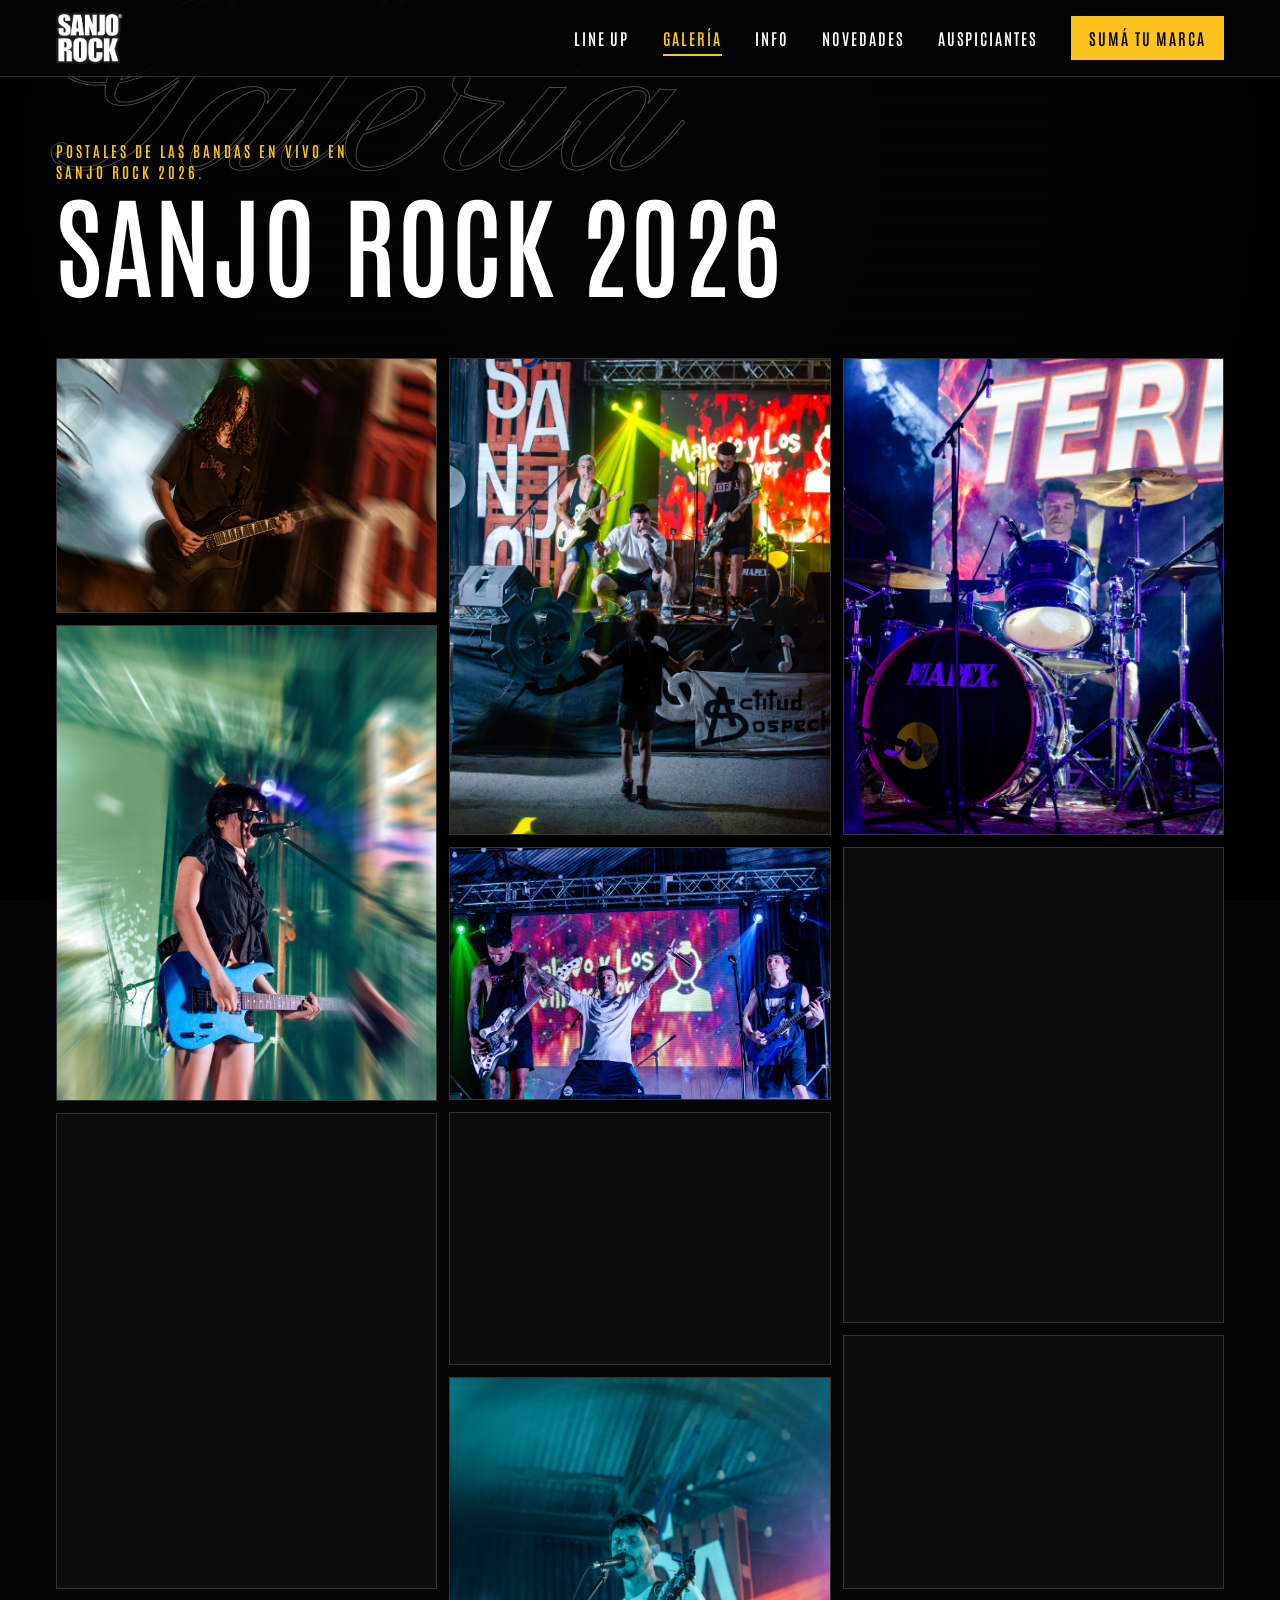
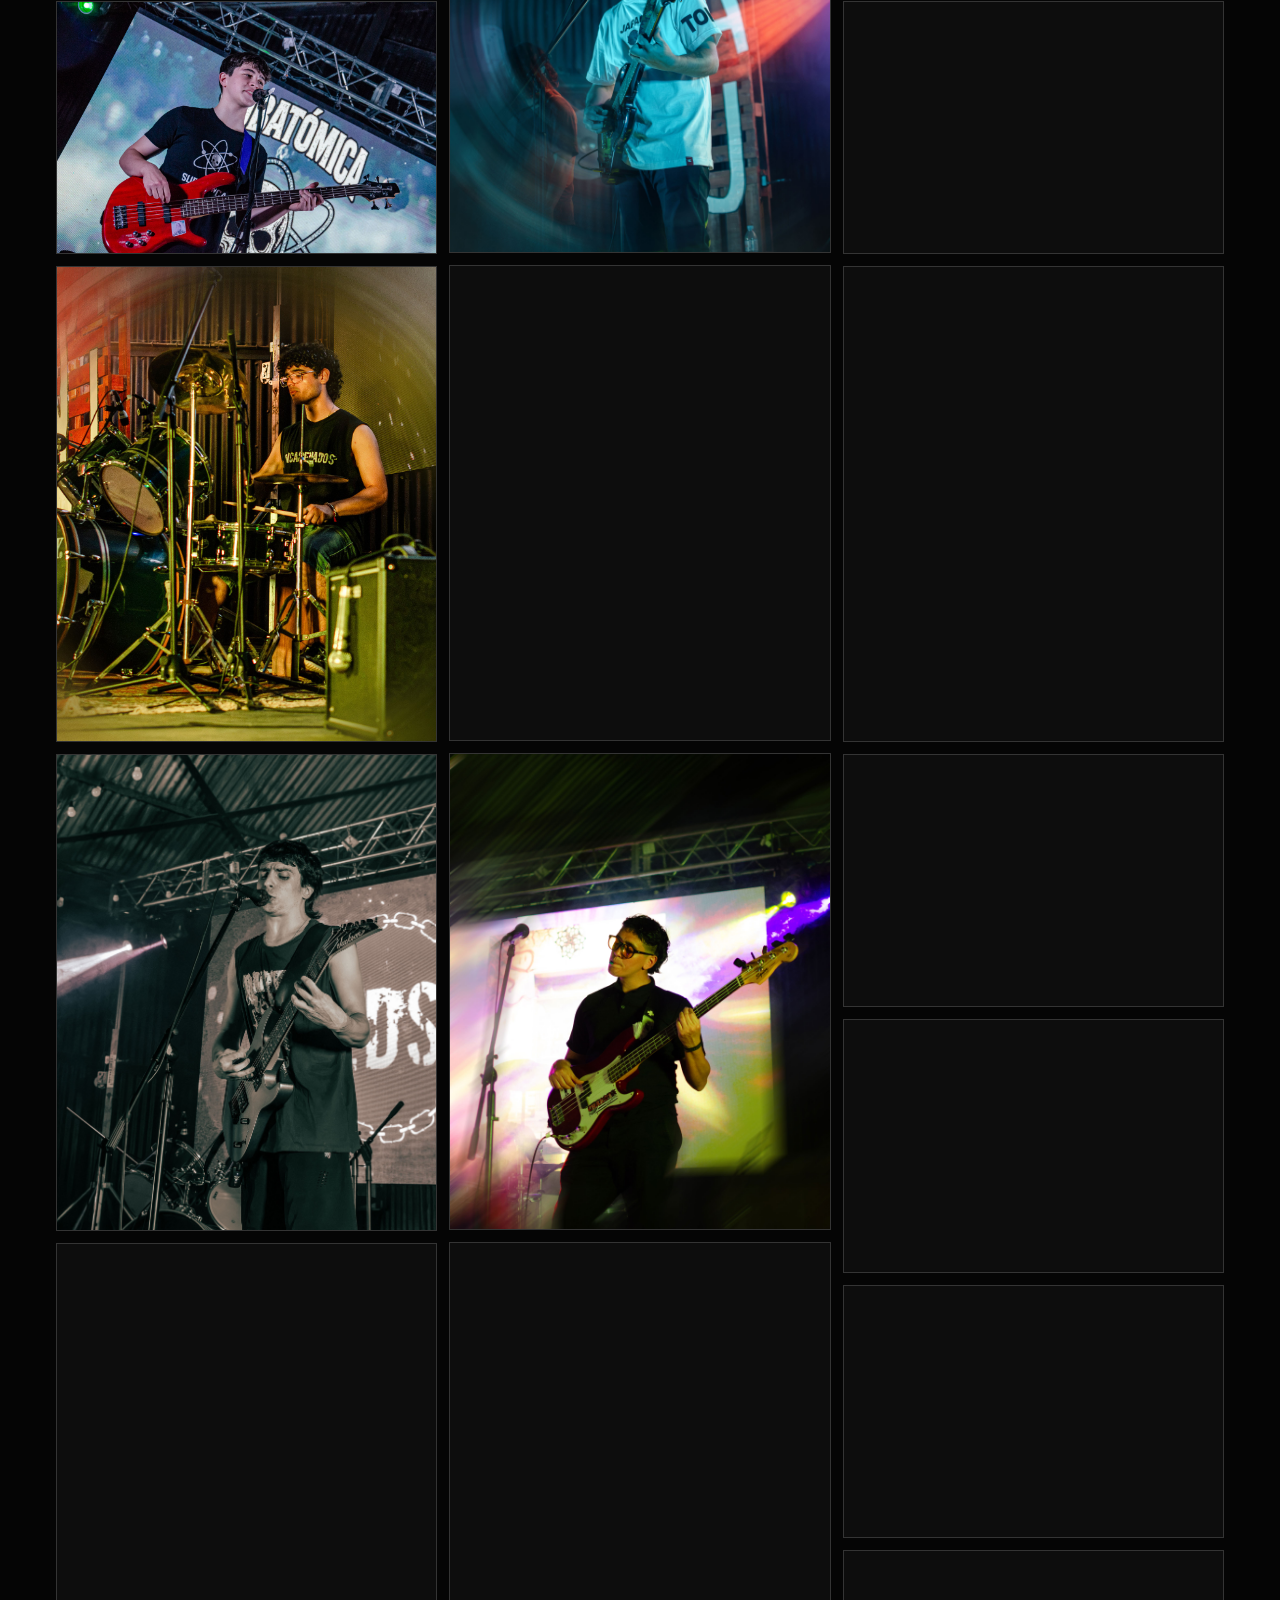
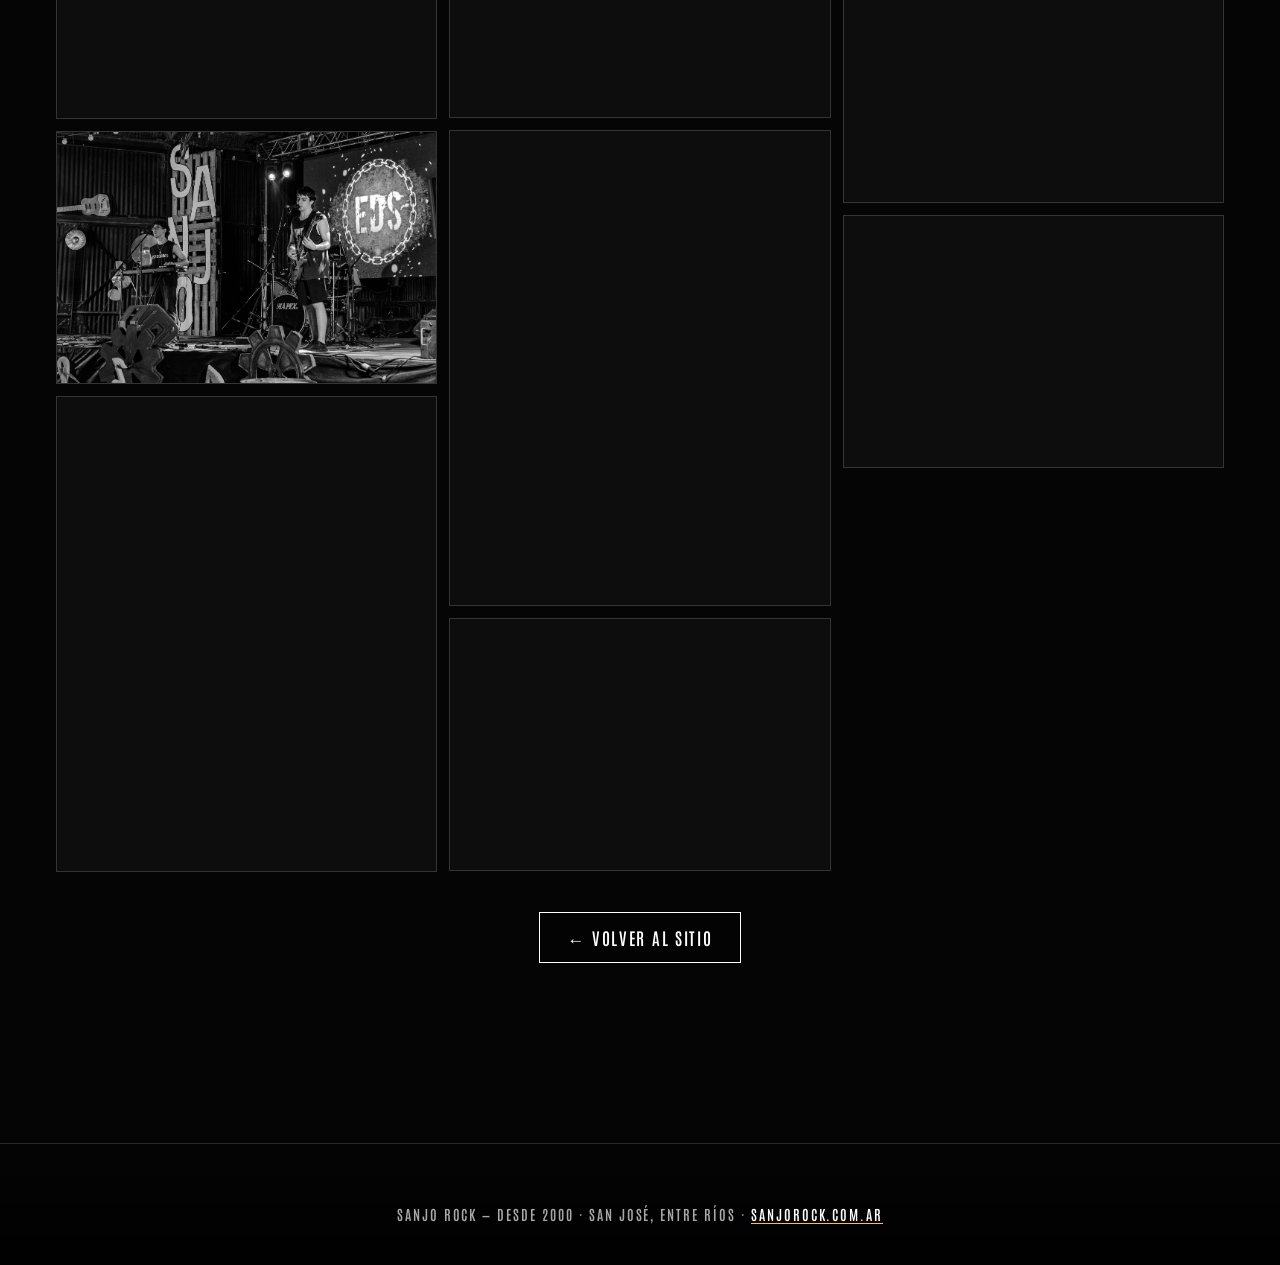
==== commit 472ca233: "Add files via upload" ====
--- a/galeria.html
+++ b/galeria.html
@@ -4,65 +4,107 @@
   <meta charset="utf-8">
   <meta name="viewport" content="width=device-width, initial-scale=1">
   <title>Galería — Sanjo Rock 2026</title>
+  <meta name="description" content="Postales de las bandas en vivo en Sanjo Rock 2026, San José, Entre Ríos.">
+  <meta name="theme-color" content="#050505">
+  <link rel="canonical" href="https://sanjorock.com.ar/galeria.html">
+  <link rel="icon" type="image/png" href="assets/favicon.png">
   <link rel="stylesheet" href="styles.css">
+  <script>document.documentElement.classList.add('js');</script>
 </head>
 <body>
-  <header class="nav is-scrolled">
+  <div class="bg-veil" aria-hidden="true"></div>
+
+  <header class="nav is-scrolled" id="nav">
     <div class="nav__bar">
-      <a class="nav__brand" href="index.html">
+      <a class="nav__brand" href="index.html" aria-label="Sanjo Rock, inicio">
         <img src="assets/logos/sanjorock.png" alt="Sanjo Rock" width="84" height="66">
       </a>
-      <nav class="nav__links">
+      <nav class="nav__links" id="menu" aria-label="Principal">
         <a href="index.html#lineup">Line up</a>
-        <a href="galeria.html" class="is-active">Galería</a>
+        <a href="galeria.html" class="is-active" aria-current="page">Galería</a>
+        <a href="index.html#info">Info</a>
         <a href="index.html#novedades">Novedades</a>
-        <a href="index.html#info">Info</a>
+        <a href="index.html#auspiciantes">Auspiciantes</a>
+        <a href="index.html#sumate" class="nav__cta">Sumá tu marca</a>
       </nav>
+      <button class="nav__toggle" id="menuToggle" aria-expanded="false" aria-controls="menu" aria-label="Abrir menú">
+        <span></span><span></span>
+      </button>
     </div>
   </header>
 
-  <main style="padding-top: calc(var(--nav-h) + 40px);">
-    <section class="sec">
+  <main id="main" style="padding-top: calc(var(--nav-h) + 24px);">
+    <section class="sec" style="padding-top: 40px;">
       <header class="sec-head">
         <span class="script sec-head__script" aria-hidden="true">Galería</span>
-        <p class="kicker">Postales de las bandas en vivo</p>
-        <h2>Sanjo Rock 2026</h2>
+        <p class="kicker" id="galText">Postales de las bandas en vivo</p>
+        <h1 style="margin:0"><span class="visually-hidden">Galería — </span><span class="gal-title">Sanjo Rock 2026</span></h1>
       </header>
       <div class="gallery" id="galleryGrid"></div>
+      <p class="posts__more" style="margin-top:40px"><a class="btn" href="index.html">← Volver al sitio</a></p>
     </section>
   </main>
 
-  <dialog class="lightbox" id="lightbox" aria-label="Imagen ampliada">
+  <footer class="foot">
+    <p class="foot__line">Sanjo Rock — desde 2000 · San José, Entre Ríos · <a href="https://sanjorock.com.ar">sanjorock.com.ar</a></p>
+  </footer>
+
+  <dialog class="lightbox lightbox--gal" id="lightbox" aria-label="Imagen ampliada">
     <img id="lightboxImg" alt="">
+    <button class="lb__nav lb__prev" id="lbPrev" type="button" aria-label="Anterior">‹</button>
+    <button class="lb__nav lb__next" id="lbNext" type="button" aria-label="Siguiente">›</button>
+    <button class="lb__x" id="lbClose" type="button" aria-label="Cerrar">×</button>
   </dialog>
 
   <script src="content.js"></script>
   <script>
-    // Renderizado simple para la galería en su propia página
-    const D = window.SANJO;
-    if (D && D.bandGallery && D.bandGallery.items) {
-      const grid = document.getElementById('galleryGrid');
-      const lb = document.getElementById('lightbox');
-      const lbImg = document.getElementById('lightboxImg');
+  (function () {
+    'use strict';
+    var D = window.SANJO;
+    var nav = document.getElementById('nav'), toggle = document.getElementById('menuToggle');
+    function setOpen(o) { nav.classList.toggle('is-open', o); toggle.setAttribute('aria-expanded', String(o)); document.body.style.overflow = o ? 'hidden' : ''; }
+    toggle.addEventListener('click', function () { setOpen(!nav.classList.contains('is-open')); });
+    Array.prototype.forEach.call(document.querySelectorAll('.nav__links a'), function (a) { a.addEventListener('click', function () { setOpen(false); }); });
 
-      lb.addEventListener('click', () => lb.close());
+    var G = D && D.bandGallery;
+    var items = (G && G.items) || [];
+    if (G && G.text) document.getElementById('galText').textContent = G.text;
+    var grid = document.getElementById('galleryGrid');
+    var lb = document.getElementById('lightbox'), lbImg = document.getElementById('lightboxImg');
+    var cur = 0;
 
-      D.bandGallery.items.forEach(it => {
-        const btn = document.createElement('button');
-        btn.className = 'gallery__item';
-        btn.type = 'button';
-        const img = document.createElement('img');
-        img.src = it.image;
-        img.loading = 'lazy';
-        btn.appendChild(img);
-        
-        btn.addEventListener('click', () => {
-          lbImg.src = it.image;
-          lb.showModal();
-        });
-        grid.appendChild(btn);
-      });
+    function show(i) {
+      cur = (i + items.length) % items.length;
+      lbImg.src = items[cur].image;
+      lbImg.alt = items[cur].alt || 'Sanjo Rock 2026, foto ' + (cur + 1) + ' de ' + items.length;
     }
+    items.forEach(function (it, i) {
+      var b = document.createElement('button');
+      b.className = 'gallery__item'; b.type = 'button';
+      b.setAttribute('aria-label', 'Ampliar foto ' + (i + 1));
+      var img = document.createElement('img');
+      img.src = it.image; img.alt = it.alt || ''; img.loading = 'lazy'; img.decoding = 'async';
+      /* si una foto no está subida todavía, se oculta en vez de mostrar un cuadro roto */
+      img.addEventListener('error', function () { b.hidden = true; });
+      b.appendChild(img);
+      b.addEventListener('click', function () { show(i); document.body.style.overflow = 'hidden'; lb.showModal(); });
+      grid.appendChild(b);
+    });
+    if (!items.length) grid.textContent = 'Muy pronto, nuevas fotos.';
+
+    document.getElementById('lbPrev').addEventListener('click', function (e) { e.stopPropagation(); show(cur - 1); });
+    document.getElementById('lbNext').addEventListener('click', function (e) { e.stopPropagation(); show(cur + 1); });
+    document.getElementById('lbClose').addEventListener('click', function () { lb.close(); });
+    lb.addEventListener('click', function (e) { if (e.target === lb || e.target === lbImg) lb.close(); });
+    lb.addEventListener('close', function () { document.body.style.overflow = ''; });
+    lb.addEventListener('keydown', function (e) {
+      if (e.key === 'ArrowLeft') show(cur - 1);
+      if (e.key === 'ArrowRight') show(cur + 1);
+    });
+    var sx = 0;
+    lb.addEventListener('touchstart', function (e) { sx = e.changedTouches[0].clientX; }, { passive: true });
+    lb.addEventListener('touchend', function (e) { var dx = e.changedTouches[0].clientX - sx; if (Math.abs(dx) > 50) show(cur + (dx < 0 ? 1 : -1)); }, { passive: true });
+  })();
   </script>
 </body>
-</html>+</html>
--- a/styles.css
+++ b/styles.css
@@ -1,50 +1,50 @@
 /* ==========================================================================
-   SANJO ROCK — ESTILOS
-   Identidad: negro, blanco y amarillo. Antonio Semibold + ChopinScript.
-   ========================================================================== */
+ SANJO ROCK — ESTILOS
+ Identidad: negro, blanco y amarillo. Antonio Semibold + ChopinScript.
+ ========================================================================== */
 
 /* ---------- Tipografías ----------
-   ChopinScript: copiá el archivo a assets/fonts/ con el nombre ChopinScript.woff2
-   (o ChopinScript.otf) y se aplica solo. Mientras tanto se usa Pinyon Script. */
+ ChopinScript: copiá el archivo a assets/fonts/ con el nombre ChopinScript.woff2
+ (o ChopinScript.otf) y se aplica solo. Mientras tanto se usa Pinyon Script. */
 @font-face { font-family: 'Antonio'; font-weight: 400; font-style: normal; font-display: swap;
-  src: url('assets/fonts/antonio-400.woff2') format('woff2'); }
+ src: url('assets/fonts/antonio-400.woff2') format('woff2'); }
 @font-face { font-family: 'Antonio'; font-weight: 600; font-style: normal; font-display: swap;
-  src: url('assets/fonts/antonio-600.woff2') format('woff2'); }
+ src: url('assets/fonts/antonio-600.woff2') format('woff2'); }
 @font-face { font-family: 'ChopinScript'; font-weight: 400; font-style: normal; font-display: swap;
-  src: local('ChopinScript'), local('Chopin Script'),
-       url('assets/fonts/ChopinScript.woff2') format('woff2'),
-       url('assets/fonts/ChopinScript.otf') format('opentype'); }
+ src: local('ChopinScript'), local('Chopin Script'),
+ url('assets/fonts/ChopinScript.woff2') format('woff2'),
+ url('assets/fonts/ChopinScript.otf') format('opentype'); }
 @font-face { font-family: 'Poppins'; font-weight: 400; font-style: normal; font-display: swap; src: url('assets/fonts/poppins-latin-400-normal.woff2') format('woff2'); }
 @font-face { font-family: 'Poppins'; font-weight: 400; font-style: italic; font-display: swap; src: url('assets/fonts/poppins-latin-400-italic.woff2') format('woff2'); }
 @font-face { font-family: 'Poppins'; font-weight: 600; font-style: normal; font-display: swap; src: url('assets/fonts/poppins-latin-600-normal.woff2') format('woff2'); }
 @font-face { font-family: 'Pinyon Script'; font-weight: 400; font-style: normal; font-display: swap;
-  src: url('assets/fonts/pinyon-script.woff2') format('woff2'); }
+ src: url('assets/fonts/pinyon-script.woff2') format('woff2'); }
 
 :root {
-  --black: #050505;
-  --ink: #0d0d0d;
-  --white: #ffffff;
-  --gray: #a9a9a9;
-  --line: rgba(255, 255, 255, .16);
-  --y: #fcc41c;
-
-  --font-display: 'Antonio', 'Arial Narrow', Impact, sans-serif;
-  --font-text: 'Poppins', 'Segoe UI', system-ui, sans-serif;
-  --font-script: 'ChopinScript', 'Pinyon Script', 'Snell Roundhand', cursive;
-
-  --ease: cubic-bezier(.2, .7, .2, 1);
-  --gutter: clamp(20px, 5vw, 56px);
-  --max: 1200px;
-  --nav-h: 76px;
+ --black: #050505;
+ --ink: #0d0d0d;
+ --white: #ffffff;
+ --gray: #a9a9a9;
+ --line: rgba(255, 255, 255, .16);
+ --y: #fcc41c;
+
+ --font-display: 'Antonio', 'Arial Narrow', Impact, sans-serif;
+ --font-text: 'Poppins', 'Segoe UI', system-ui, sans-serif;
+ --font-script: 'ChopinScript', 'Pinyon Script', 'Snell Roundhand', cursive;
+
+ --ease: cubic-bezier(.2, .7, .2, 1);
+ --gutter: clamp(20px, 5vw, 56px);
+ --max: 1200px;
+ --nav-h: 76px;
 }
 
 *, *::before, *::after { box-sizing: border-box; }
 html { overflow-x: clip; scroll-behavior: smooth; scroll-padding-top: calc(var(--nav-h) + 8px); -webkit-text-size-adjust: 100%; }
 body {
-  margin: 0; min-height: 100vh; overflow-x: hidden;
-  background: var(--black); color: var(--white);
-  font-family: var(--font-display); font-weight: 400; font-size: 19px; line-height: 1.5;
-  letter-spacing: .01em; -webkit-font-smoothing: antialiased;
+ margin: 0; min-height: 100vh; overflow-x: hidden;
+ background: var(--black); color: var(--white);
+ font-family: var(--font-display); font-weight: 400; font-size: 19px; line-height: 1.5;
+ letter-spacing: .01em; -webkit-font-smoothing: antialiased;
 }
 main { overflow-x: clip; }
 img { max-width: 100%; height: auto; display: block; }
@@ -62,43 +62,43 @@
 
 /* ---------- Texto script (contorno, como en los flyers) ---------- */
 .script {
-  font-family: var(--font-script); font-weight: 400; line-height: 1; white-space: nowrap;
-  color: transparent; -webkit-text-stroke: 1px rgba(255, 255, 255, .6);
-  pointer-events: none; user-select: none;
+ font-family: var(--font-script); font-weight: 400; line-height: 1; white-space: nowrap;
+ color: transparent; -webkit-text-stroke: 1px rgba(255, 255, 255, .6);
+ pointer-events: none; user-select: none;
 }
 
 /* ---------- Fondo glitch ---------- */
 #bg { position: fixed; inset: 0; width: 100%; height: 100%; z-index: -3; image-rendering: pixelated; opacity: .62; }
 .bg-veil {
-  position: fixed; inset: 0; z-index: -2; pointer-events: none;
-  background:
-    repeating-linear-gradient(0deg, rgba(0,0,0,.22) 0 1px, transparent 1px 3px),
-    radial-gradient(ellipse at 50% 18%, rgba(0,0,0,0) 0%, rgba(0,0,0,.55) 62%, rgba(0,0,0,.9) 100%),
-    linear-gradient(180deg, rgba(0,0,0,0) 55%, rgba(0,0,0,.85) 100%);
+ position: fixed; inset: 0; z-index: -2; pointer-events: none;
+ background:
+ repeating-linear-gradient(0deg, rgba(0,0,0,.22) 0 1px, transparent 1px 3px),
+ radial-gradient(ellipse at 50% 18%, rgba(0,0,0,0) 0%, rgba(0,0,0,.55) 62%, rgba(0,0,0,.9) 100%),
+ linear-gradient(180deg, rgba(0,0,0,0) 55%, rgba(0,0,0,.85) 100%);
 }
 
 /* ---------- Revelado al hacer scroll ---------- */
 /* Se usa la propiedad "translate" para no pisar los transform de hover/tilt de cada componente */
 .js [data-reveal] {
-  opacity: 0; translate: 0 30px;
-  transition: opacity .9s var(--ease) var(--d, 0s), translate .9s var(--ease) var(--d, 0s);
+ opacity: 0; translate: 0 30px;
+ transition: opacity .9s var(--ease) var(--d, 0s), translate .9s var(--ease) var(--d, 0s);
 }
 .js [data-reveal].is-in { opacity: 1; translate: 0 0; }
 
 /* ---------- Botones ---------- */
 .btn {
-  display: inline-flex; align-items: center; justify-content: center; gap: .5em;
-  font-weight: 600; text-transform: uppercase; letter-spacing: .1em; font-size: 17px; line-height: 1;
-  padding: 16px 28px; border: 1px solid var(--white); color: var(--white); background: rgba(0,0,0,.35);
-  transition: transform .25s var(--ease), background .25s, color .25s, box-shadow .25s;
+ display: inline-flex; align-items: center; justify-content: center; gap: .5em;
+ font-weight: 600; text-transform: uppercase; letter-spacing: .1em; font-size: 17px; line-height: 1;
+ padding: 16px 28px; border: 1px solid var(--white); color: var(--white); background: rgba(0,0,0,.35);
+ transition: transform .25s var(--ease), background .25s, color .25s, box-shadow .25s;
 }
 .btn:hover { background: var(--white); color: #000; transform: translate(-3px, -3px); box-shadow: 3px 3px 0 var(--y); }
 .btn--primary { background: var(--y); border-color: var(--y); color: #000; }
 .btn--primary:hover { background: var(--white); border-color: var(--white); }
 
 /* ==========================================================================
-   NAV
-   ========================================================================== */
+ NAV
+ ========================================================================== */
 .nav { position: fixed; inset: 0 0 auto 0; z-index: 50; transition: transform .4s var(--ease), background .3s, backdrop-filter .3s; }
 .nav.is-scrolled { background: rgba(5, 5, 5, .72); backdrop-filter: blur(10px); -webkit-backdrop-filter: blur(10px); border-bottom: 1px solid var(--line); }
 .nav.is-hidden { transform: translateY(-110%); }
@@ -122,30 +122,30 @@
 .nav.is-open .nav__toggle span:last-child { top: 21px; transform: rotate(-45deg); }
 
 @media (max-width: 860px) {
-  .nav__toggle { display: block; }
-  .nav__links {
-    position: fixed; inset: 0; z-index: 55; flex-direction: column; justify-content: center; gap: 22px;
-    background: rgba(5, 5, 5, .96); opacity: 0; visibility: hidden; transform: scale(1.04);
-    transition: opacity .35s var(--ease), transform .35s var(--ease), visibility 0s .35s;
-  }
-  .nav.is-open .nav__links { opacity: 1; visibility: visible; transform: none; transition-delay: 0s; }
-  .nav__links a { font-size: clamp(34px, 9vw, 52px); letter-spacing: .08em; }
-  .nav__cta { padding: 12px 24px !important; }
-  /* backdrop-filter y transform convierten al nav en el "contenedor" de sus hijos fijos: el menú quedaba recortado al alto de la barra */
-  .nav.is-scrolled { -webkit-backdrop-filter: none; backdrop-filter: none; background: rgba(5, 5, 5, .92); }
-  .nav.is-open { transform: none; background: transparent; border-bottom-color: transparent; }
-  .nav__links { height: 100vh; height: 100dvh; overflow-y: auto; padding: 90px 20px 40px; }
-}
-
-/* ==========================================================================
-   HERO
-   ========================================================================== */
+ .nav__toggle { display: block; }
+ .nav__links {
+ position: fixed; inset: 0; z-index: 55; flex-direction: column; justify-content: center; gap: 22px;
+ background: rgba(5, 5, 5, .96); opacity: 0; visibility: hidden; transform: scale(1.04);
+ transition: opacity .35s var(--ease), transform .35s var(--ease), visibility 0s .35s;
+ }
+ .nav.is-open .nav__links { opacity: 1; visibility: visible; transform: none; transition-delay: 0s; }
+ .nav__links a { font-size: clamp(34px, 9vw, 52px); letter-spacing: .08em; }
+ .nav__cta { padding: 12px 24px !important; }
+ /* backdrop-filter y transform convierten al nav en el "contenedor" de sus hijos fijos: el menú quedaba recortado al alto de la barra */
+ .nav.is-scrolled { -webkit-backdrop-filter: none; backdrop-filter: none; background: rgba(5, 5, 5, .92); }
+ .nav.is-open { transform: none; background: transparent; border-bottom-color: transparent; }
+ .nav__links { height: 100vh; height: 100dvh; overflow-y: auto; padding: 90px 20px 40px; }
+}
+
+/* ==========================================================================
+ HERO
+ ========================================================================== */
 .hero { position: relative; min-height: 100svh; display: grid; place-items: center; padding: calc(var(--nav-h) + 6px) var(--gutter) 78px; overflow: hidden; }
 .hero__script {
-  position: absolute; left: 50%; top: 20%; z-index: 0;
-  font-size: clamp(130px, 30vw, 430px); opacity: 0;
-  transform: translate3d(calc(-50% + var(--tx, 0px)), var(--ty, 0px), 0) rotate(-8deg);
-  animation: scriptIn 1.6s var(--ease) .3s forwards;
+ position: absolute; left: 50%; top: 20%; z-index: 0;
+ font-size: clamp(130px, 30vw, 430px); opacity: 0;
+ transform: translate3d(calc(-50% + var(--tx, 0px)), var(--ty, 0px), 0) rotate(-8deg);
+ animation: scriptIn 1.6s var(--ease) .3s forwards;
 }
 @keyframes scriptIn { from { opacity: 0; letter-spacing: .12em; } to { opacity: .9; letter-spacing: 0; } }
 
@@ -153,21 +153,21 @@
 .hero__when { display: flex; flex-direction: column; color: var(--y); font-weight: 600; text-transform: uppercase; font-size: clamp(24px, min(5.2vw, 4.6svh), 46px); line-height: 1.02; letter-spacing: .02em; }
 
 .hero__logo {
-  position: relative; width: min(84vw, 600px, 44svh); margin: 0 auto; container-type: inline-size;
-  transform: translate3d(var(--tx, 0px), var(--ty, 0px), 0);
+ position: relative; width: min(84vw, 600px, 44svh); margin: 0 auto; container-type: inline-size;
+ transform: translate3d(var(--tx, 0px), var(--ty, 0px), 0);
 }
 .hero__logo img { width: 100%; animation: logoIn 1.1s var(--ease) .1s backwards; }
 @keyframes logoIn { from { opacity: 0; transform: scale(1.22) translateX(-14px); filter: blur(10px); } to { opacity: 1; transform: none; filter: blur(0); } }
 @keyframes glitch {
-  0%, 92%, 100% { transform: none; filter: none; }
-  93% { transform: translateX(-5px) skewX(-3deg); filter: drop-shadow(5px 0 0 rgba(252,196,28,.85)) drop-shadow(-5px 0 0 rgba(255,255,255,.35)); }
-  95% { transform: translateX(6px) skewX(2deg); filter: drop-shadow(-5px 0 0 rgba(252,196,28,.85)); }
-  97% { transform: translateX(-2px); filter: drop-shadow(3px 0 0 rgba(255,255,255,.5)); }
+ 0%, 92%, 100% { transform: none; filter: none; }
+ 93% { transform: translateX(-5px) skewX(-3deg); filter: drop-shadow(5px 0 0 rgba(252,196,28,.85)) drop-shadow(-5px 0 0 rgba(255,255,255,.35)); }
+ 95% { transform: translateX(6px) skewX(2deg); filter: drop-shadow(-5px 0 0 rgba(252,196,28,.85)); }
+ 97% { transform: translateX(-2px); filter: drop-shadow(3px 0 0 rgba(255,255,255,.5)); }
 }
 .hero__logo img.hero__year {
-  position: absolute; left: 24%; top: 32%; z-index: 2; width: 52%; height: auto; max-width: none;
-  transform: rotate(-3deg); transform-origin: left center; filter: drop-shadow(0 6px 18px rgba(0, 0, 0, .55));
-  animation: slam .7s cubic-bezier(.2, 1.4, .3, 1) .95s both;
+ position: absolute; left: 24%; top: 32%; z-index: 2; width: 52%; height: auto; max-width: none;
+ transform: rotate(-3deg); transform-origin: left center; filter: drop-shadow(0 6px 18px rgba(0, 0, 0, .55));
+ animation: slam .7s cubic-bezier(.2, 1.4, .3, 1) .95s both;
 }
 @keyframes slam { from { opacity: 0; transform: rotate(-22deg) scale(2.8); } to { opacity: 1; transform: rotate(-3deg) scale(1); } }
 
@@ -203,14 +203,14 @@
 @keyframes marquee { to { transform: translateX(-50%); } }
 
 /* ==========================================================================
-   SECCIONES
-   ========================================================================== */
+ SECCIONES
+ ========================================================================== */
 .sec { position: relative; max-width: calc(var(--max) + var(--gutter) * 2); margin: 0 auto; padding: clamp(80px, 12vw, 150px) var(--gutter) 0; }
 .sec-head { position: relative; margin-bottom: clamp(36px, 6vw, 64px); }
 .sec-head__script {
-  position: absolute; left: -.02em; top: -.62em; z-index: -1;
-  font-size: clamp(100px, 20vw, 250px); opacity: .85; -webkit-text-stroke-color: rgba(255, 255, 255, .32);
-  transform: translate3d(0, var(--ty, 0px), 0);
+ position: absolute; left: -.02em; top: -.62em; z-index: -1;
+ font-size: clamp(100px, 20vw, 250px); opacity: .85; -webkit-text-stroke-color: rgba(255, 255, 255, .32);
+ transform: translate3d(0, var(--ty, 0px), 0);
 }
 .kicker { color: var(--y); text-transform: uppercase; letter-spacing: .2em; font-weight: 600; font-size: 15px; margin-bottom: 6px; max-width: 46ch; line-height: 1.4; }
 .sec h2 { font-weight: 600; text-transform: uppercase; font-size: clamp(54px, 10vw, 112px); line-height: .95; letter-spacing: .01em; }
@@ -218,10 +218,10 @@
 /* ---------- Line up ---------- */
 .lineup { display: grid; grid-template-columns: repeat(3, 1fr); gap: 0; border-left: 1px solid var(--line); }
 .band {
-  position: relative; display: flex; flex-direction: column; align-items: center; justify-content: center; gap: 18px;
-  min-height: 190px; padding: 34px 22px 26px; border-right: 1px solid var(--line); border-top: 1px solid var(--line); background: rgba(0, 0, 0, .34);
-  transition: background .35s, transform .35s var(--ease); transform-style: preserve-3d;
-  transform: perspective(900px) rotateX(var(--rx, 0deg)) rotateY(var(--ry, 0deg));
+ position: relative; display: flex; flex-direction: column; align-items: center; justify-content: center; gap: 18px;
+ min-height: 190px; padding: 34px 22px 26px; border-right: 1px solid var(--line); border-top: 1px solid var(--line); background: rgba(0, 0, 0, .34);
+ transition: background .35s, transform .35s var(--ease); transform-style: preserve-3d;
+ transform: perspective(900px) rotateX(var(--rx, 0deg)) rotateY(var(--ry, 0deg));
 }
 .lineup .band:nth-last-child(-n+1) { border-bottom: 1px solid var(--line); }
 .band::before { content: ''; position: absolute; left: 0; top: -1px; height: 2px; width: 100%; background: var(--y); transform: scaleX(0); transform-origin: left; transition: transform .5s var(--ease); }
@@ -238,11 +238,11 @@
 .band--featured .band__name { color: var(--white); font-size: clamp(34px, 6vw, 64px); letter-spacing: .06em; text-align: left; }
 .band--featured .band__note { font-family: var(--font-script); font-size: clamp(34px, 5vw, 56px); color: transparent; -webkit-text-stroke: 1px var(--y); line-height: 1; }
 @media (max-width: 760px) {
-  .lineup { grid-template-columns: repeat(2, 1fr); }
-  .lineup .band:nth-last-child(2) { border-bottom: 0; }
-  .band--featured { flex-direction: column; text-align: center; }
-  .band--featured .band__txt { align-items: center; }
-  .band--featured .band__name { text-align: center; }
+ .lineup { grid-template-columns: repeat(2, 1fr); }
+ .lineup .band:nth-last-child(2) { border-bottom: 0; }
+ .band--featured { flex-direction: column; text-align: center; }
+ .band--featured .band__txt { align-items: center; }
+ .band--featured .band__name { text-align: center; }
 }
 
 /* ---------- Info ---------- */
@@ -341,16 +341,16 @@
 
 /* ---------- Movimiento reducido ---------- */
 @media (prefers-reduced-motion: reduce) {
-  html { scroll-behavior: auto; }
-  *, *::before, *::after { animation: none !important; transition: none !important; }
-  .js [data-reveal] { opacity: 1; translate: none; }
-  .hero__script { opacity: .9; }
-  .marquee__track { overflow-x: auto; }
-}
-
-/* ==========================================================================
-   AMPLIACIÓN: notas completas, auspiciantes, paquetes, fechas
-   ========================================================================== */
+ html { scroll-behavior: auto; }
+ *, *::before, *::after { animation: none !important; transition: none !important; }
+ .js [data-reveal] { opacity: 1; translate: none; }
+ .hero__script { opacity: .9; }
+ .marquee__track { overflow-x: auto; }
+}
+
+/* ==========================================================================
+ AMPLIACIÓN: notas completas, auspiciantes, paquetes, fechas
+ ========================================================================== */
 
 /* Line up: enlace a la nota de la banda */
 .band__link { align-self: flex-start; margin-top: 10px; text-transform: uppercase; letter-spacing: .14em; font-weight: 600; font-size: 14px; border-bottom: 1px solid var(--y); padding-bottom: 2px; transition: color .25s, transform .25s var(--ease); }
@@ -379,9 +379,9 @@
 .date__link { color: var(--white); border-bottom: 1px solid var(--y); text-transform: uppercase; letter-spacing: .14em; font-size: 13px; font-weight: 600; transition: color .25s; }
 .date__link:hover { color: var(--y); }
 @media (max-width: 560px) {
-  .date { grid-template-columns: 58px 1fr; gap: 14px; }
-  .date__when b { font-size: 38px; }
-  .date__tag { grid-column: 1 / -1; flex-direction: row; flex-wrap: wrap; align-items: center; justify-content: flex-start; gap: 14px; text-align: left; }
+ .date { grid-template-columns: 58px 1fr; gap: 14px; }
+ .date__when b { font-size: 38px; }
+ .date__tag { grid-column: 1 / -1; flex-direction: row; flex-wrap: wrap; align-items: center; justify-content: flex-start; gap: 14px; text-align: left; }
 }
 
 /* Novedades: portadas con foto, contador de categoría, "ver más" */
@@ -433,8 +433,8 @@
 .prices b { font-weight: 600; font-size: 28px; color: var(--y); white-space: nowrap; }
 .join__cta { position: relative; }
 @media (max-width: 560px) {
-  .deal { flex-direction: column; }
-  .deal__flyer { width: min(170px, 60%); }
+ .deal { flex-direction: column; }
+ .deal__flyer { width: min(170px, 60%); }
 }
 
 /* Imagen ampliada */
@@ -447,8 +447,8 @@
 
 
 /* ==========================================================================
-   Sanjo TV — videos de las bandas
-   ========================================================================== */
+ Sanjo TV — videos de las bandas
+ ========================================================================== */
 .band__actions { display: flex; flex-wrap: wrap; gap: 8px 16px; align-items: center; }
 .band--featured .band__actions { margin-top: 6px; }
 .band__tv { display: inline-flex; align-items: center; gap: 8px; text-transform: uppercase; letter-spacing: .12em; font-weight: 600; font-size: 14px; line-height: 1; padding: 8px 12px 7px; border: 1px solid var(--y); color: var(--y); transition: background .25s, color .25s, transform .25s var(--ease); }
@@ -504,27 +504,27 @@
 @media (max-width: 560px) { .tv { box-shadow: none; } .tv__brand { font-size: 36px; } .tv__list { grid-template-columns: repeat(3, 1fr); } .tv__list span { display: none; } }
 
 /* ==========================================================================
-   Auspiciantes — slider de 4 logos en móvil
-   ========================================================================== */
+ Auspiciantes — slider de 4 logos en móvil
+ ========================================================================== */
 .spons-nav { display: none; }
 .sponsor--ghost { display: none; }
 @media (max-width: 760px) {
-  .sponsors {
-    grid-template-columns: none; grid-template-rows: repeat(2, auto); grid-auto-flow: column; grid-auto-columns: calc((100% - 12px) / 2);
-    overflow-x: auto; overscroll-behavior-x: contain; scroll-snap-type: x mandatory; scrollbar-width: none; -webkit-overflow-scrolling: touch;
-  }
-  .sponsors::-webkit-scrollbar { display: none; }
-  .sponsor { scroll-snap-stop: always; }
-  .sponsor:nth-child(4n+1) { scroll-snap-align: start; }
-  .sponsor--ghost { display: block; visibility: hidden; border: 0; }
-  .js .sponsors .sponsor[data-reveal] { opacity: 1; translate: 0 0; }
-  .sponsor:hover { transform: none; }
-  .spons-nav { display: flex; align-items: center; justify-content: center; gap: 18px; margin-top: 18px; }
-  .spons-nav__arrow { width: 46px; height: 46px; display: grid; place-items: center; border: 1px solid var(--line); font-size: 22px; transition: background .2s, color .2s; }
-  .spons-nav__arrow:active { background: var(--y); color: #000; }
-  .spons-nav__dots { display: flex; gap: 8px; }
-  .spons-nav__dots button { width: 12px; height: 12px; border: 1px solid var(--white); transform: rotate(45deg); transition: background .25s, border-color .25s, transform .25s var(--ease); }
-  .spons-nav__dots button[aria-current="true"] { background: var(--y); border-color: var(--y); transform: rotate(45deg) scale(1.25); }
+ .sponsors {
+ grid-template-columns: none; grid-template-rows: repeat(2, auto); grid-auto-flow: column; grid-auto-columns: calc((100% - 12px) / 2);
+ overflow-x: auto; overscroll-behavior-x: contain; scroll-snap-type: x mandatory; scrollbar-width: none; -webkit-overflow-scrolling: touch;
+ }
+ .sponsors::-webkit-scrollbar { display: none; }
+ .sponsor { scroll-snap-stop: always; }
+ .sponsor:nth-child(4n+1) { scroll-snap-align: start; }
+ .sponsor--ghost { display: block; visibility: hidden; border: 0; }
+ .js .sponsors .sponsor[data-reveal] { opacity: 1; translate: 0 0; }
+ .sponsor:hover { transform: none; }
+ .spons-nav { display: flex; align-items: center; justify-content: center; gap: 18px; margin-top: 18px; }
+ .spons-nav__arrow { width: 46px; height: 46px; display: grid; place-items: center; border: 1px solid var(--line); font-size: 22px; transition: background .2s, color .2s; }
+ .spons-nav__arrow:active { background: var(--y); color: #000; }
+ .spons-nav__dots { display: flex; gap: 8px; }
+ .spons-nav__dots button { width: 12px; height: 12px; border: 1px solid var(--white); transform: rotate(45deg); transition: background .25s, border-color .25s, transform .25s var(--ease); }
+ .spons-nav__dots button[aria-current="true"] { background: var(--y); border-color: var(--y); transform: rotate(45deg) scale(1.25); }
 }
 
 
@@ -542,16 +542,33 @@
 /* ---------- Portada: frases que rotan detrás del logo ---------- */
 .svg-defs { position: absolute; width: 0; height: 0; overflow: hidden; }
 .hero__script {
-  width: min(96vw, 940px); white-space: normal; text-align: center; line-height: .95;
-  font-size: clamp(84px, 24vw, 250px); top: 17%; -webkit-text-stroke: 1.4px rgba(255, 255, 255, .8);
+ width: min(96vw, 940px); white-space: normal; text-align: center; line-height: .95;
+ font-size: clamp(84px, 24vw, 250px); top: 17%; -webkit-text-stroke: 1.4px rgba(255, 255, 255, .8);
 }
 @media (max-width: 760px) {
-  /* en móvil el logo ocupa todo el ancho: la frase va en una línea sobre la fecha, para que se lea */
-  .hero { align-content: center; row-gap: 0; }
-  .hero__script { position: static; left: auto; top: auto; transform: none; animation: none; opacity: 1; width: 100%; white-space: nowrap; font-size: clamp(38px, 11vw, 64px); margin: 6px 0 -4px; -webkit-text-stroke-width: 1px; }
+ /* en móvil el logo ocupa todo el ancho: la frase va en una línea sobre la fecha, para que se lea */
+ .hero { align-content: center; row-gap: 0; }
+ .hero__script { position: static; left: auto; top: auto; transform: none; animation: none; opacity: 1; width: 100%; white-space: nowrap; font-size: clamp(38px, 11vw, 64px); margin: 6px 0 -4px; -webkit-text-stroke-width: 1px; }
 }
 @media (min-width: 761px) { .hero__script { font-size: clamp(150px, 17vw, 250px); top: 14%; } }
 .hero__word { display: block; transition: opacity .55s var(--ease), filter .55s var(--ease); }
 .hero__word.is-out { opacity: 0; filter: blur(8px); }
 .hero__word span { display: inline-block; white-space: pre; animation: charIn .7s var(--ease) both; animation-delay: calc(var(--c) * 38ms); }
 @keyframes charIn { from { opacity: 0; transform: translateY(.35em) rotate(6deg); filter: blur(6px); } to { opacity: 1; transform: none; filter: blur(0); } }
+
+/* ---------- Galería de fotos (galeria.html) ---------- */
+.gal-title { font-weight: 600; text-transform: uppercase; font-size: clamp(54px, 10vw, 112px); line-height: .95; letter-spacing: .01em; display: block; }
+.gallery { columns: 3 280px; column-gap: 12px; }
+.gallery__item { display: block; width: 100%; margin: 0 0 12px; break-inside: avoid; border: 1px solid var(--line); background: #0d0d0d; overflow: hidden; cursor: zoom-in; transition: border-color .3s, transform .4s var(--ease); }
+.gallery__item:hover { border-color: var(--y); transform: translateY(-3px); }
+.gallery__item img { width: 100%; height: auto; transition: transform .5s var(--ease); }
+.gallery__item:hover img { transform: scale(1.04); }
+@media (max-width: 560px) { .gallery { columns: 2 140px; column-gap: 8px; } .gallery__item { margin-bottom: 8px; } }
+.lightbox--gal::after { content: none; }
+.lb__nav { position: fixed; top: 50%; translate: 0 -50%; width: 52px; height: 72px; font-size: 54px; line-height: 1; color: var(--white); background: rgba(0, 0, 0, .35); z-index: 2; transition: color .2s, background .2s; }
+.lb__nav:hover { color: #000; background: var(--y); }
+.lb__prev { left: 8px; } .lb__next { right: 8px; }
+.lb__x { position: fixed; right: 14px; top: 8px; width: 48px; height: 48px; font-size: 44px; line-height: 1; z-index: 2; }
+.lb__x:hover { color: var(--y); }
+.lightbox--gal img { max-width: calc(100vw - 130px); }
+@media (max-width: 560px) { .lightbox--gal img { max-width: 100%; } .lb__nav { width: 40px; height: 56px; font-size: 40px; } }
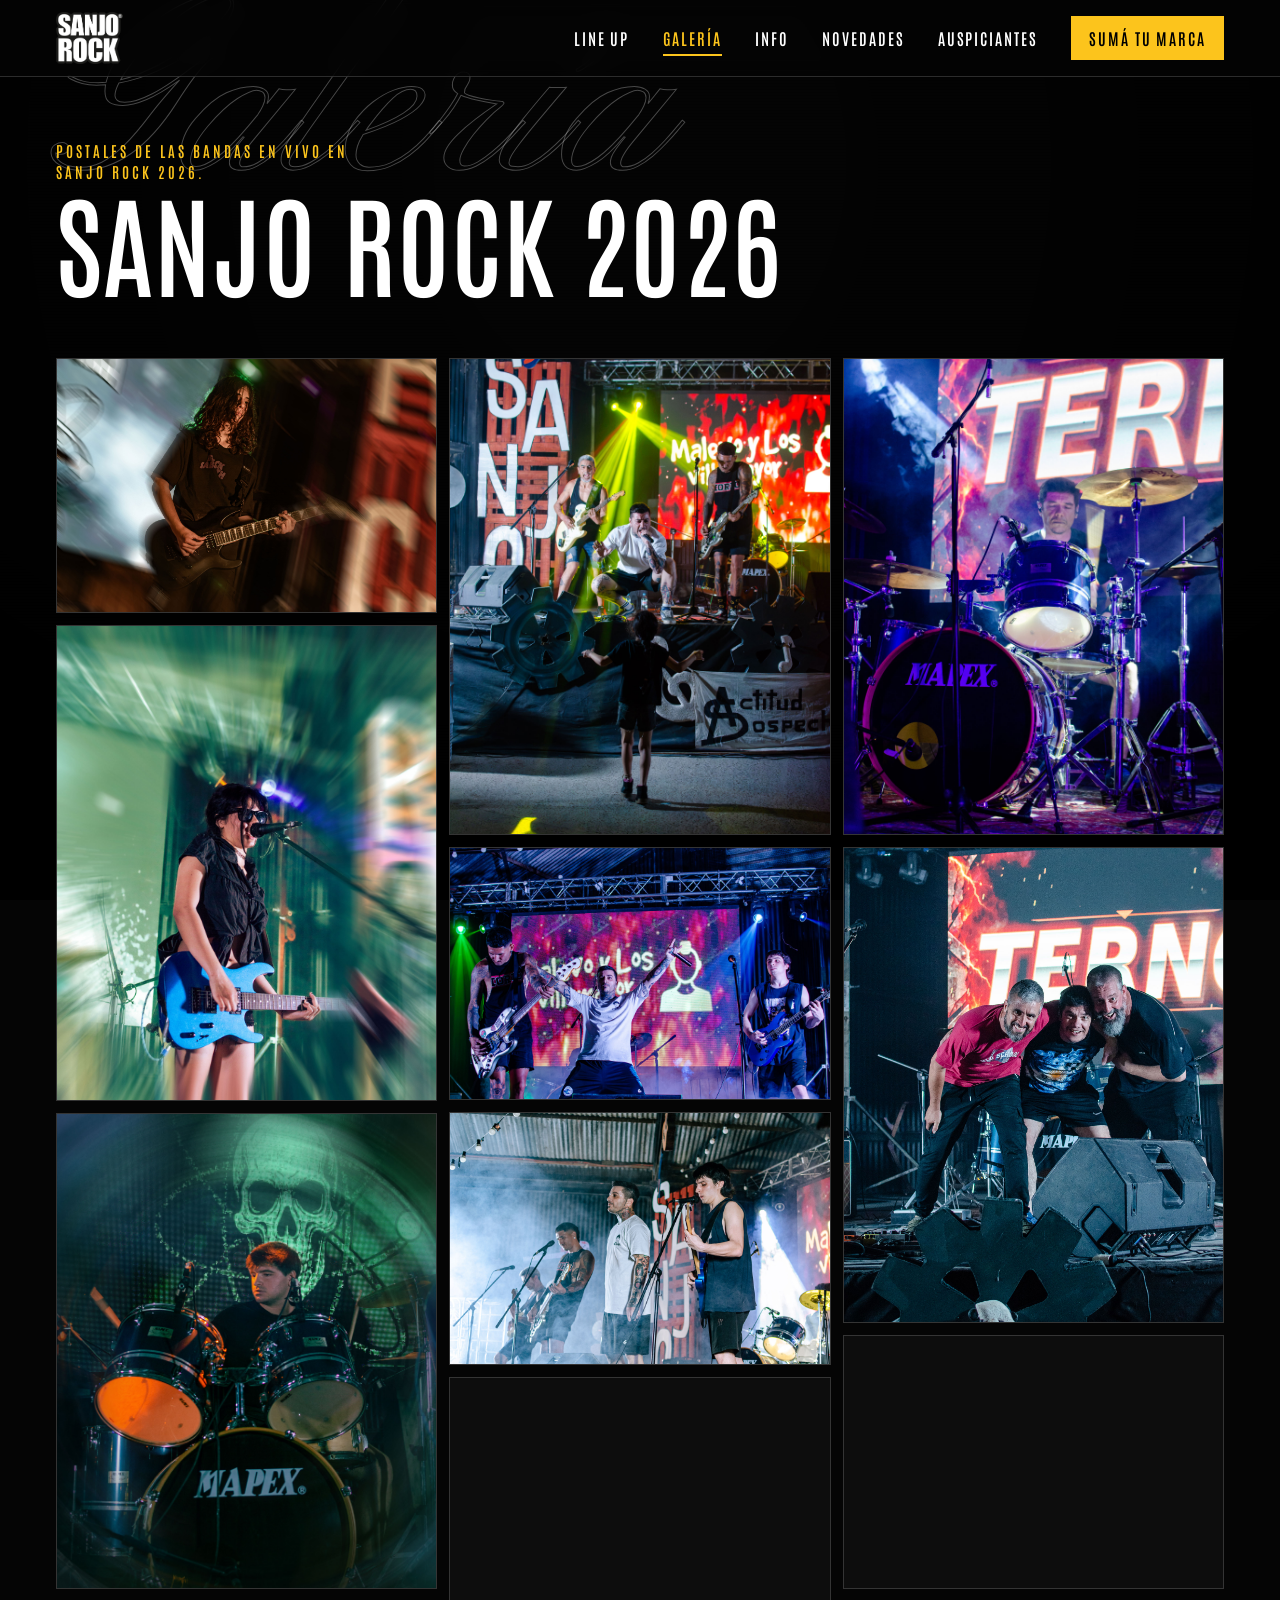
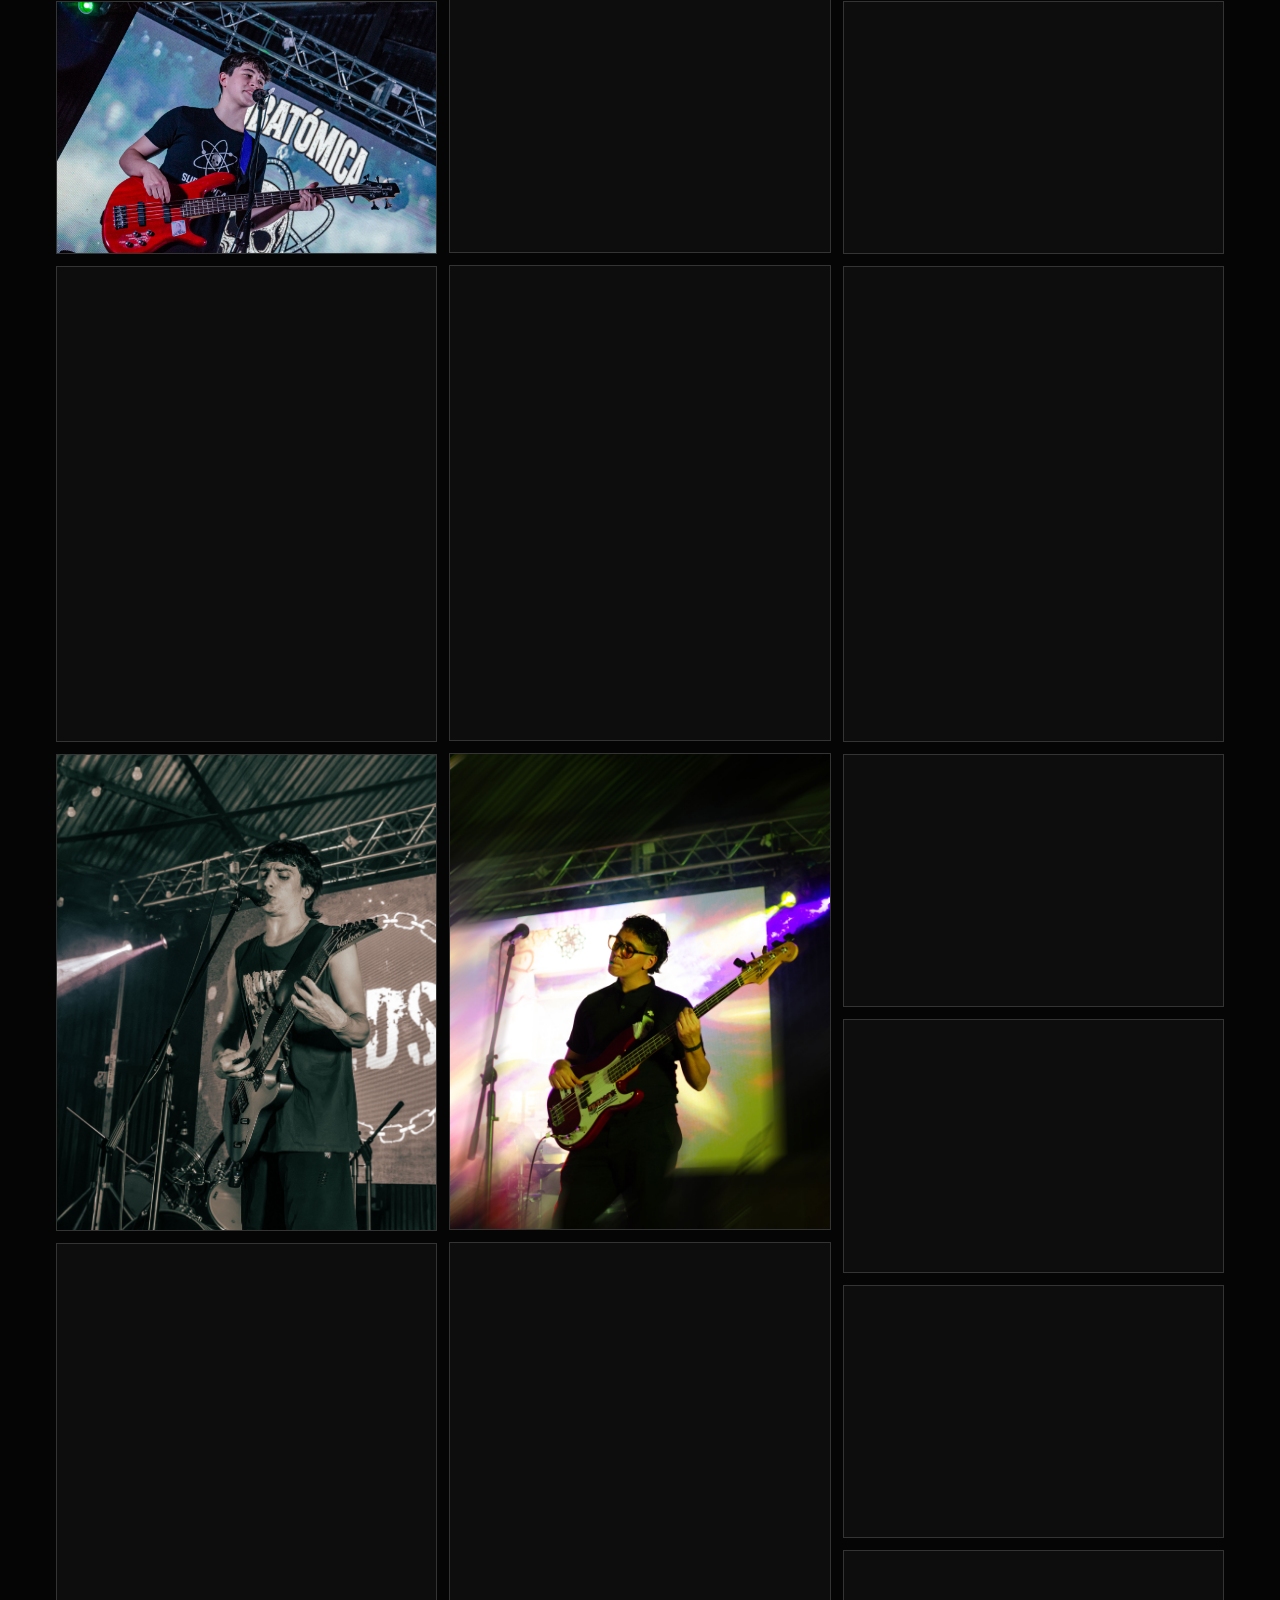
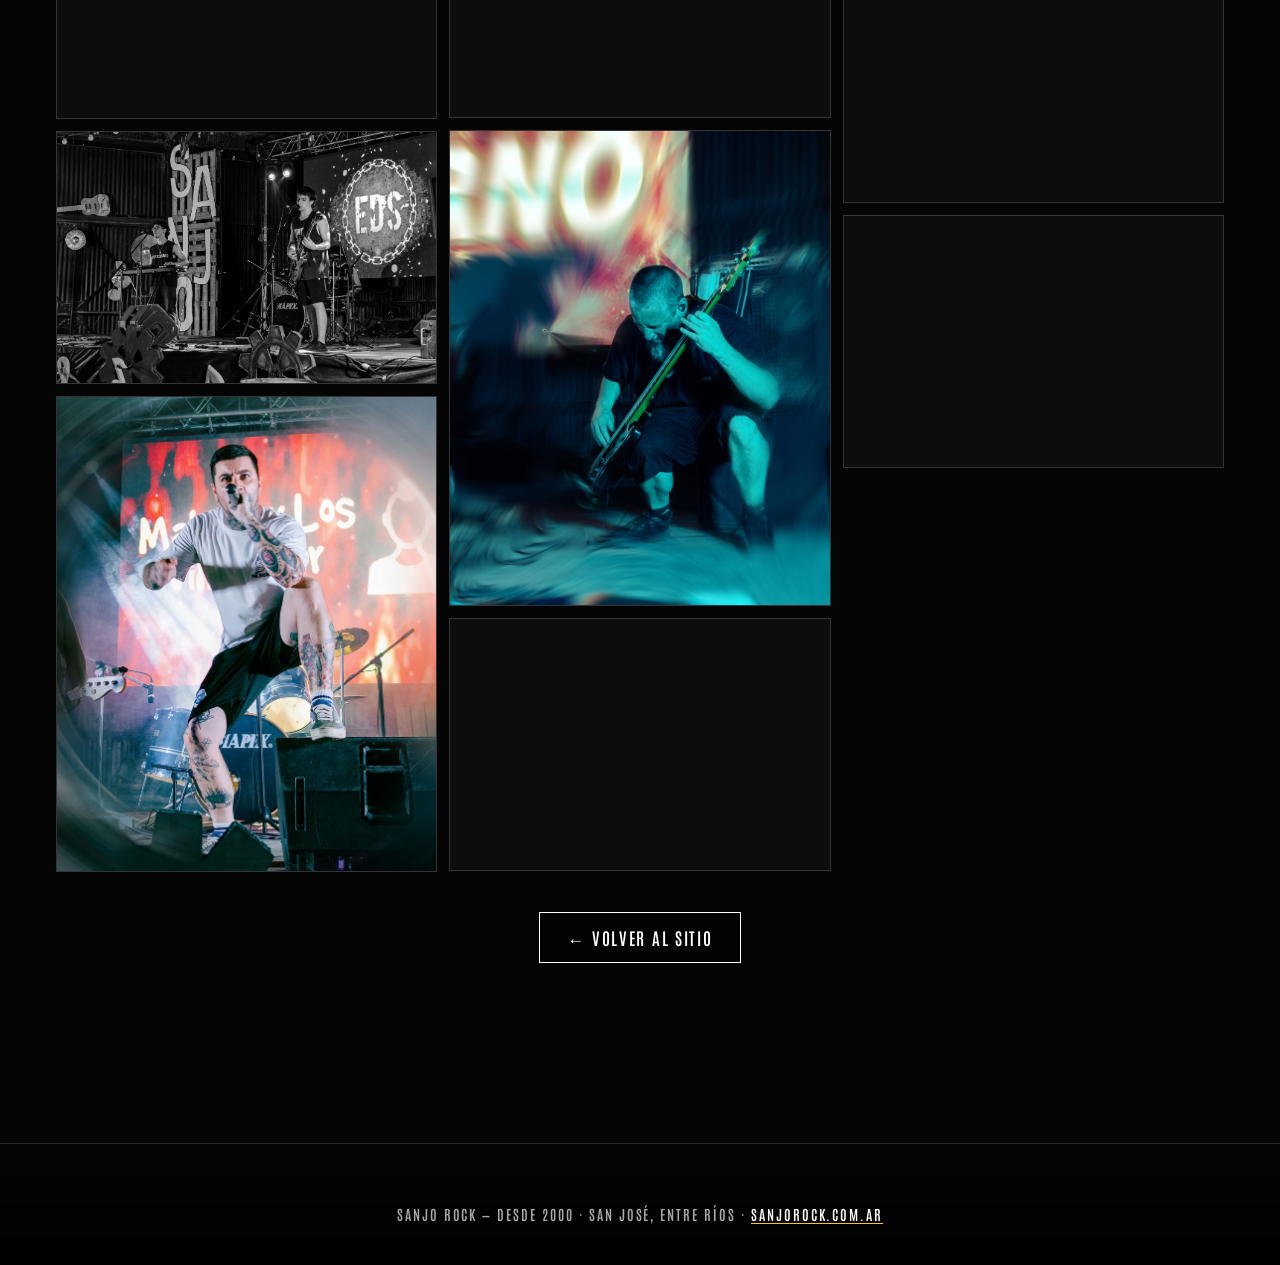
==== commit 8267cec8: "Add files via upload" ====
--- a/galeria.html
+++ b/galeria.html
@@ -2,6 +2,13 @@
 <html lang="es-AR">
 <head>
   <meta charset="utf-8">
+  <!-- Google tag (Analytics) -->
+  <script async src="https://www.googletagmanager.com/gtm.js?id=GTM-5N2FWKWL"></script>
+  <script>
+    window.dataLayer = window.dataLayer || [];
+    function gtag(){dataLayer.push(arguments);}
+    gtag('js', new Date());
+  </script>
   <meta name="viewport" content="width=device-width, initial-scale=1">
   <title>Galería — Sanjo Rock 2026</title>
   <meta name="description" content="Postales de las bandas en vivo en Sanjo Rock 2026, San José, Entre Ríos.">
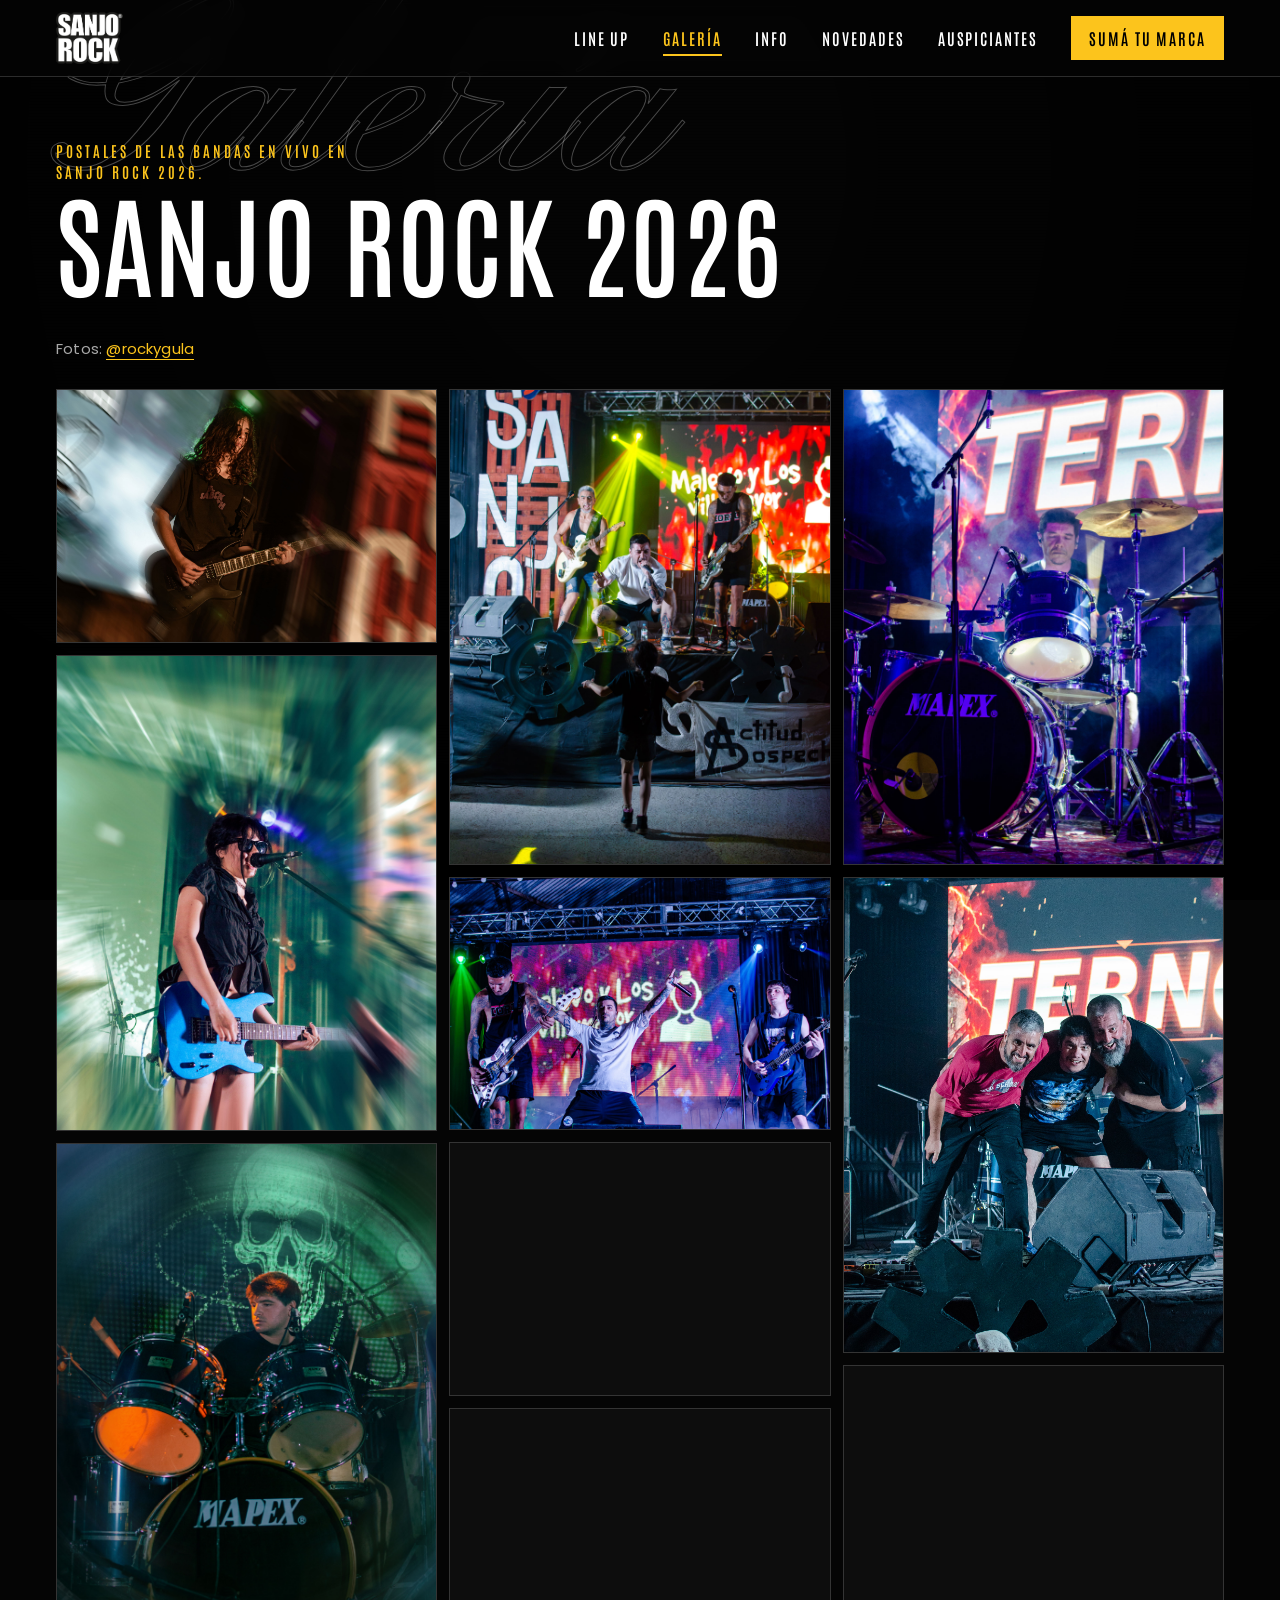
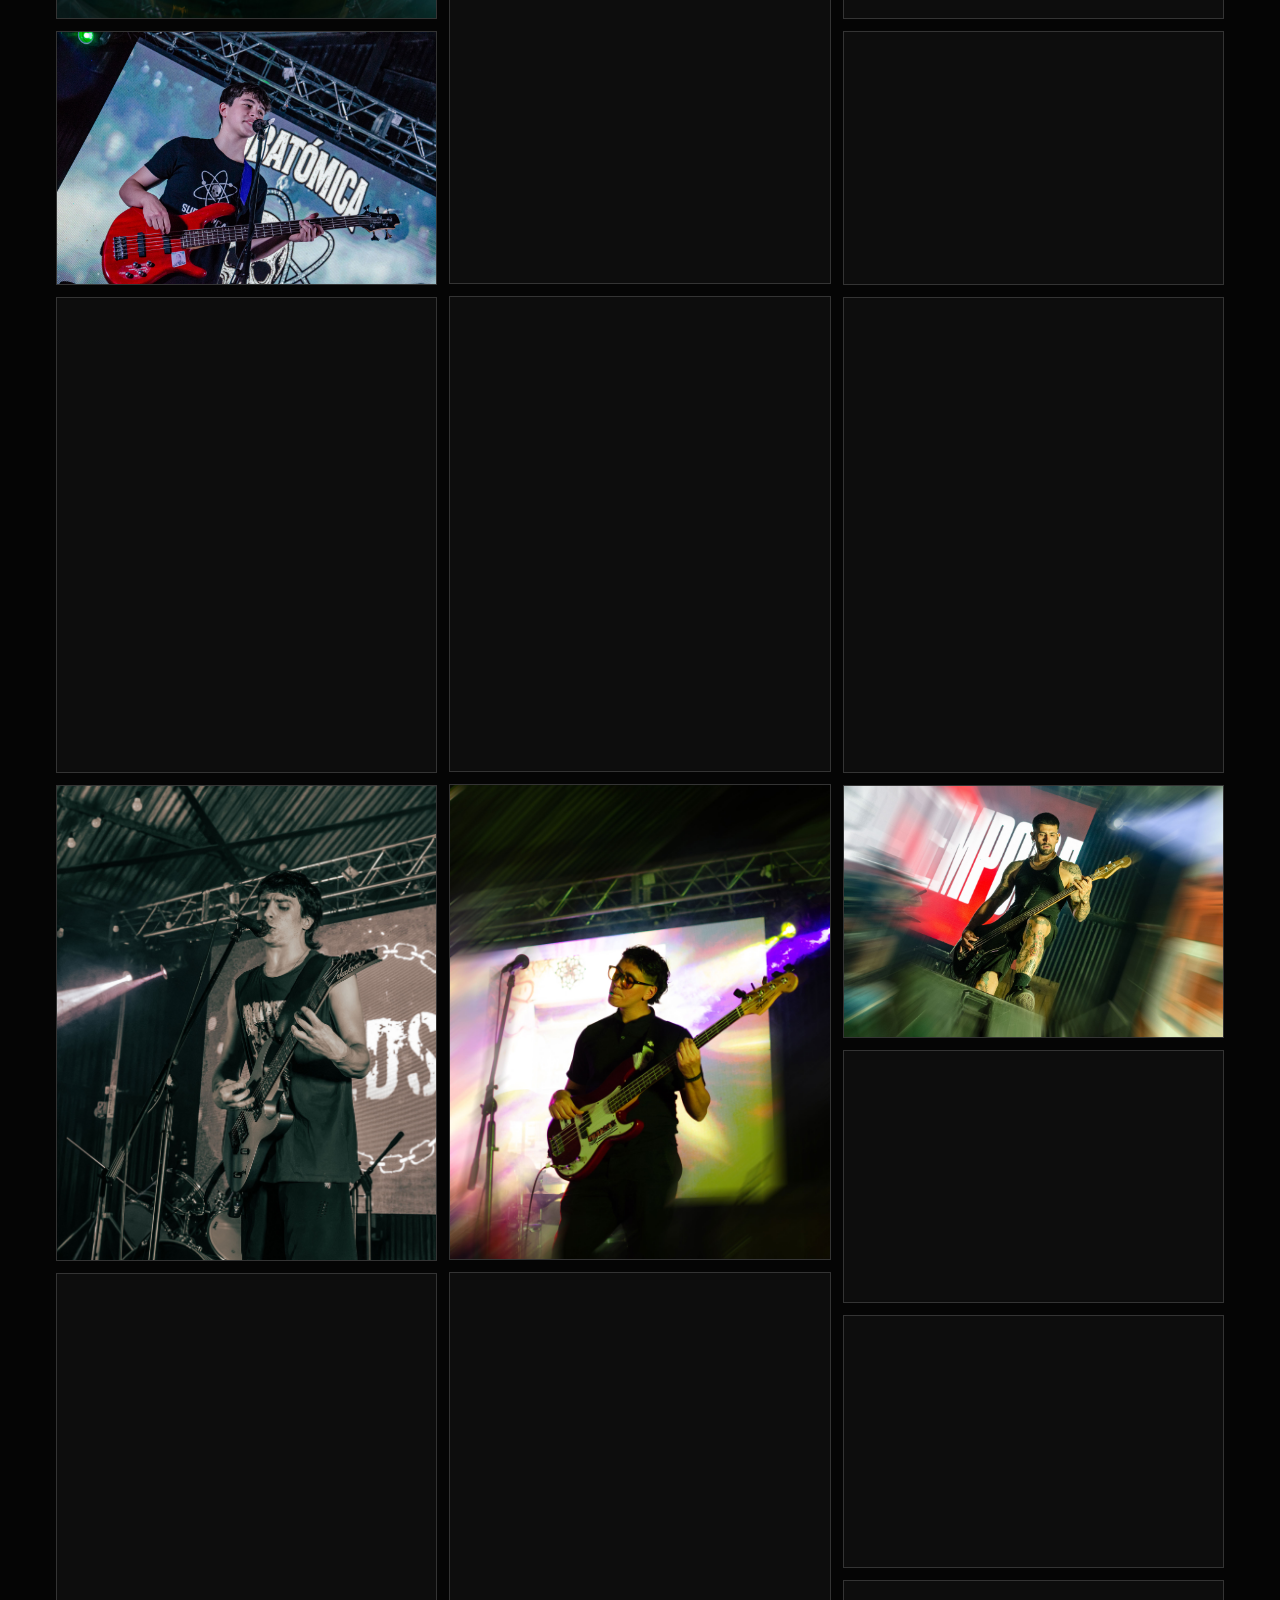
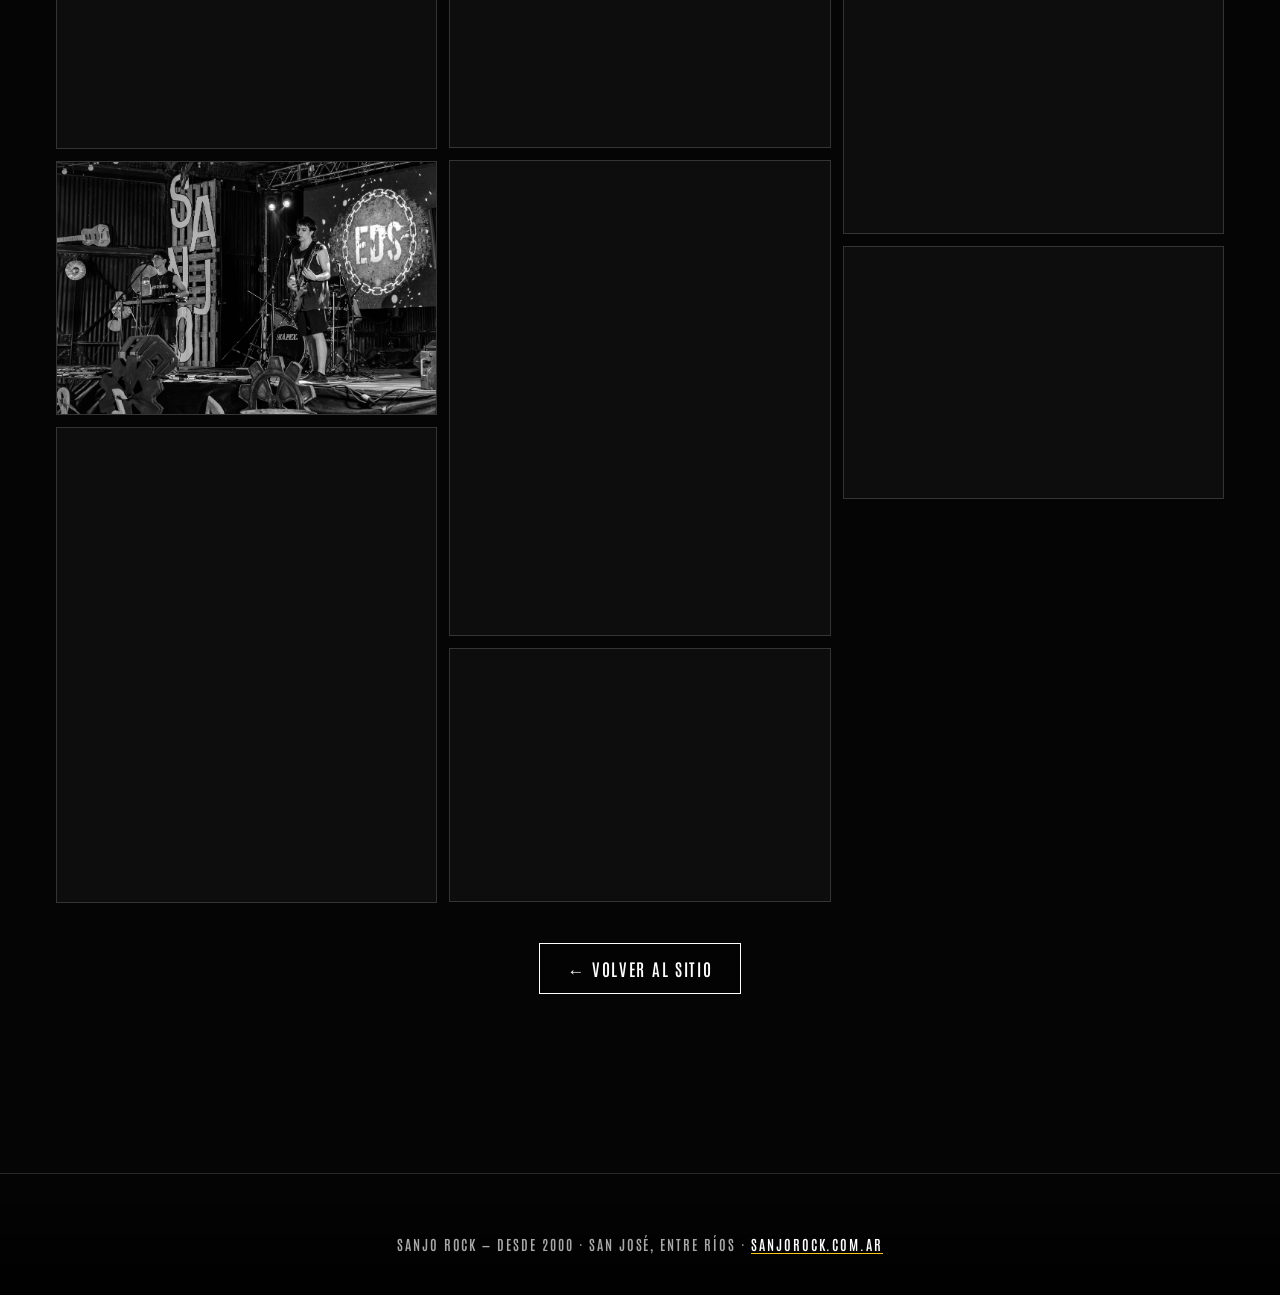
==== commit 68504083: "Add files via upload" ====
--- a/galeria.html
+++ b/galeria.html
@@ -47,6 +47,7 @@
         <p class="kicker" id="galText">Postales de las bandas en vivo</p>
         <h1 style="margin:0"><span class="visually-hidden">Galería — </span><span class="gal-title">Sanjo Rock 2026</span></h1>
       </header>
+      <p class="gallery__credit" id="galCredit" hidden></p>
       <div class="gallery" id="galleryGrid"></div>
       <p class="posts__more" style="margin-top:40px"><a class="btn" href="index.html">← Volver al sitio</a></p>
     </section>
@@ -76,6 +77,13 @@
     var G = D && D.bandGallery;
     var items = (G && G.items) || [];
     if (G && G.text) document.getElementById('galText').textContent = G.text;
+    var cr = G && G.credit;
+    if (cr && cr.url) {
+      var cp = document.getElementById('galCredit');
+      var a = document.createElement('a');
+      a.href = cr.url; a.target = '_blank'; a.rel = 'noopener'; a.textContent = cr.handle;
+      cp.append((cr.label || 'Fotos:') + ' ', a); cp.hidden = false;
+    }
     var grid = document.getElementById('galleryGrid');
     var lb = document.getElementById('lightbox'), lbImg = document.getElementById('lightboxImg');
     var cur = 0;
--- a/styles.css
+++ b/styles.css
@@ -572,3 +572,11 @@
 .lb__x:hover { color: var(--y); }
 .lightbox--gal img { max-width: calc(100vw - 130px); }
 @media (max-width: 560px) { .lightbox--gal img { max-width: 100%; } .lb__nav { width: 40px; height: 56px; font-size: 40px; } }
+
+/* ---------- Video incrustado en notas / crédito de galería ---------- */
+.fig--video { max-width: 100%; }
+.video { position: relative; aspect-ratio: 16 / 9; border: 1px solid var(--line); background: #000; }
+.video iframe { position: absolute; inset: 0; width: 100%; height: 100%; border: 0; }
+.gallery__credit { font-family: var(--font-text); font-size: 15px; color: var(--gray); margin: -20px 0 28px; }
+.gallery__credit a { color: var(--y); border-bottom: 1px solid currentColor; }
+.gallery__credit a:hover { color: var(--white); }
